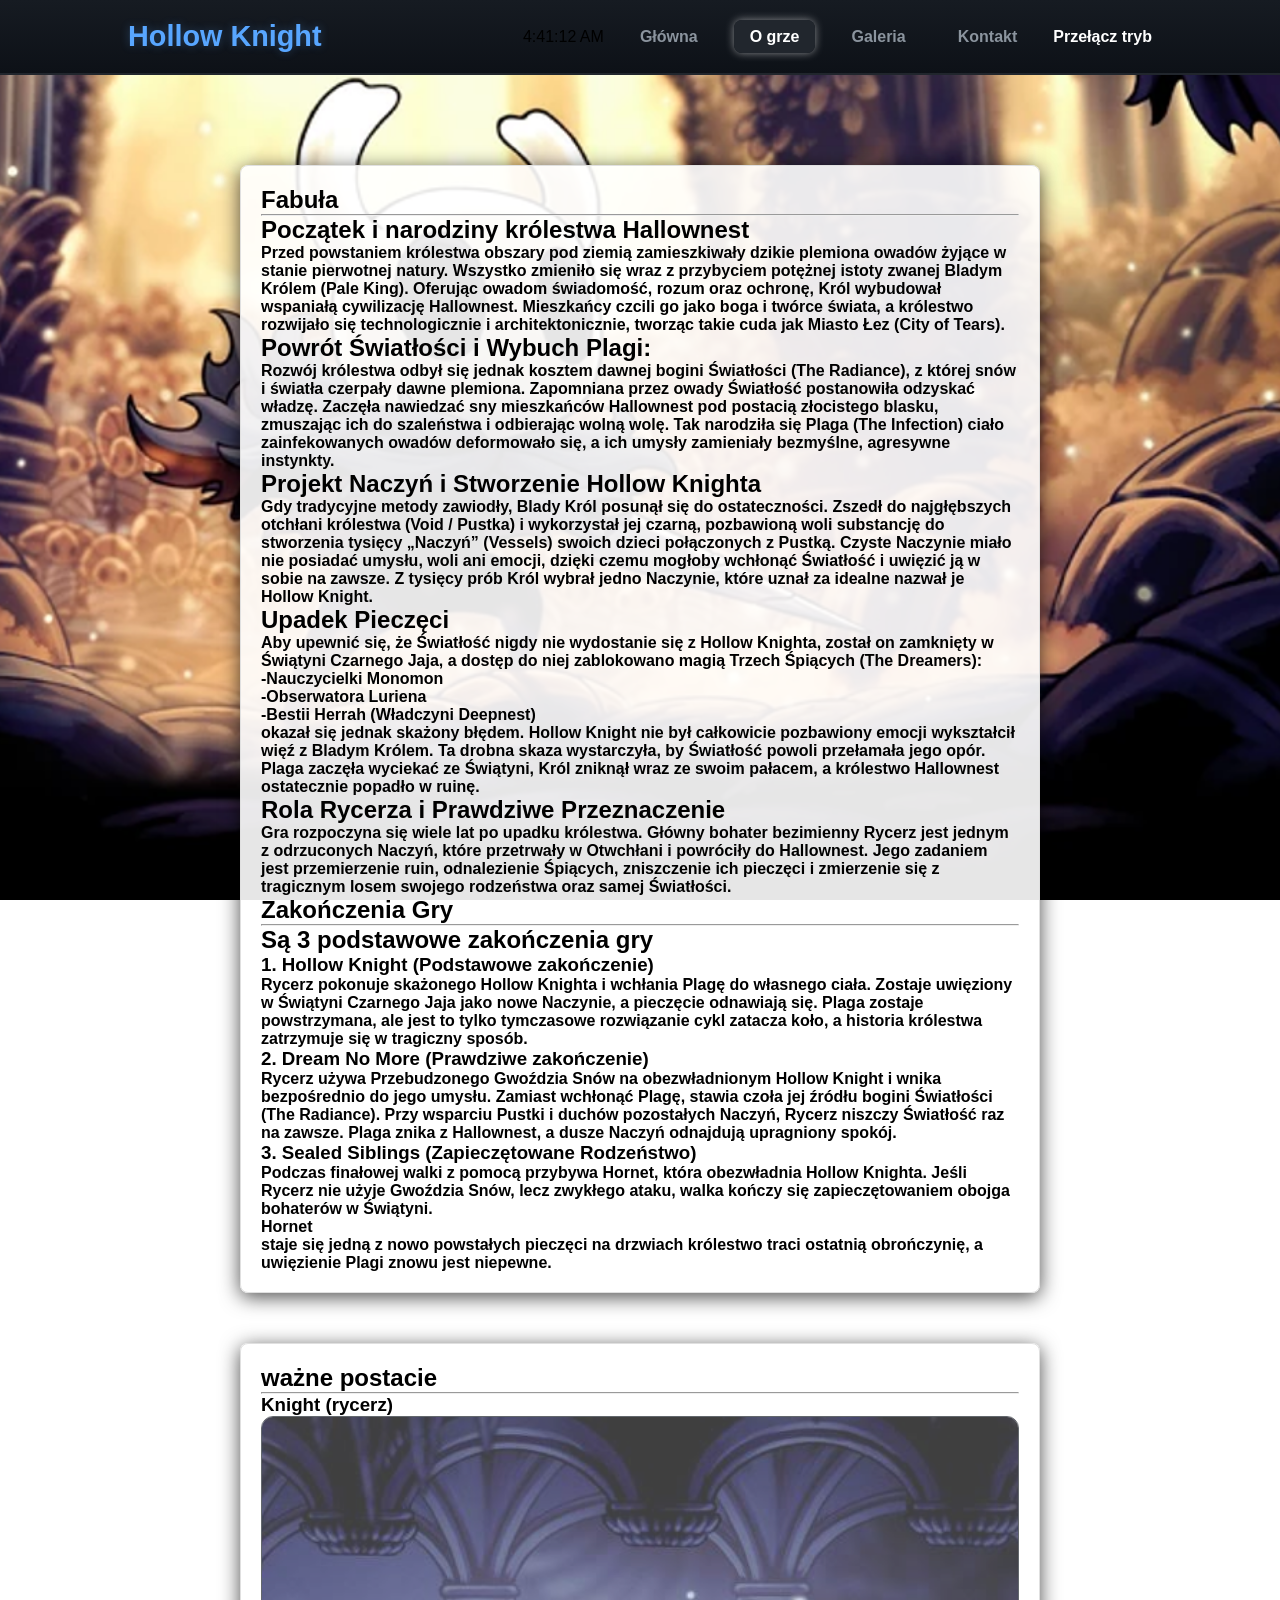
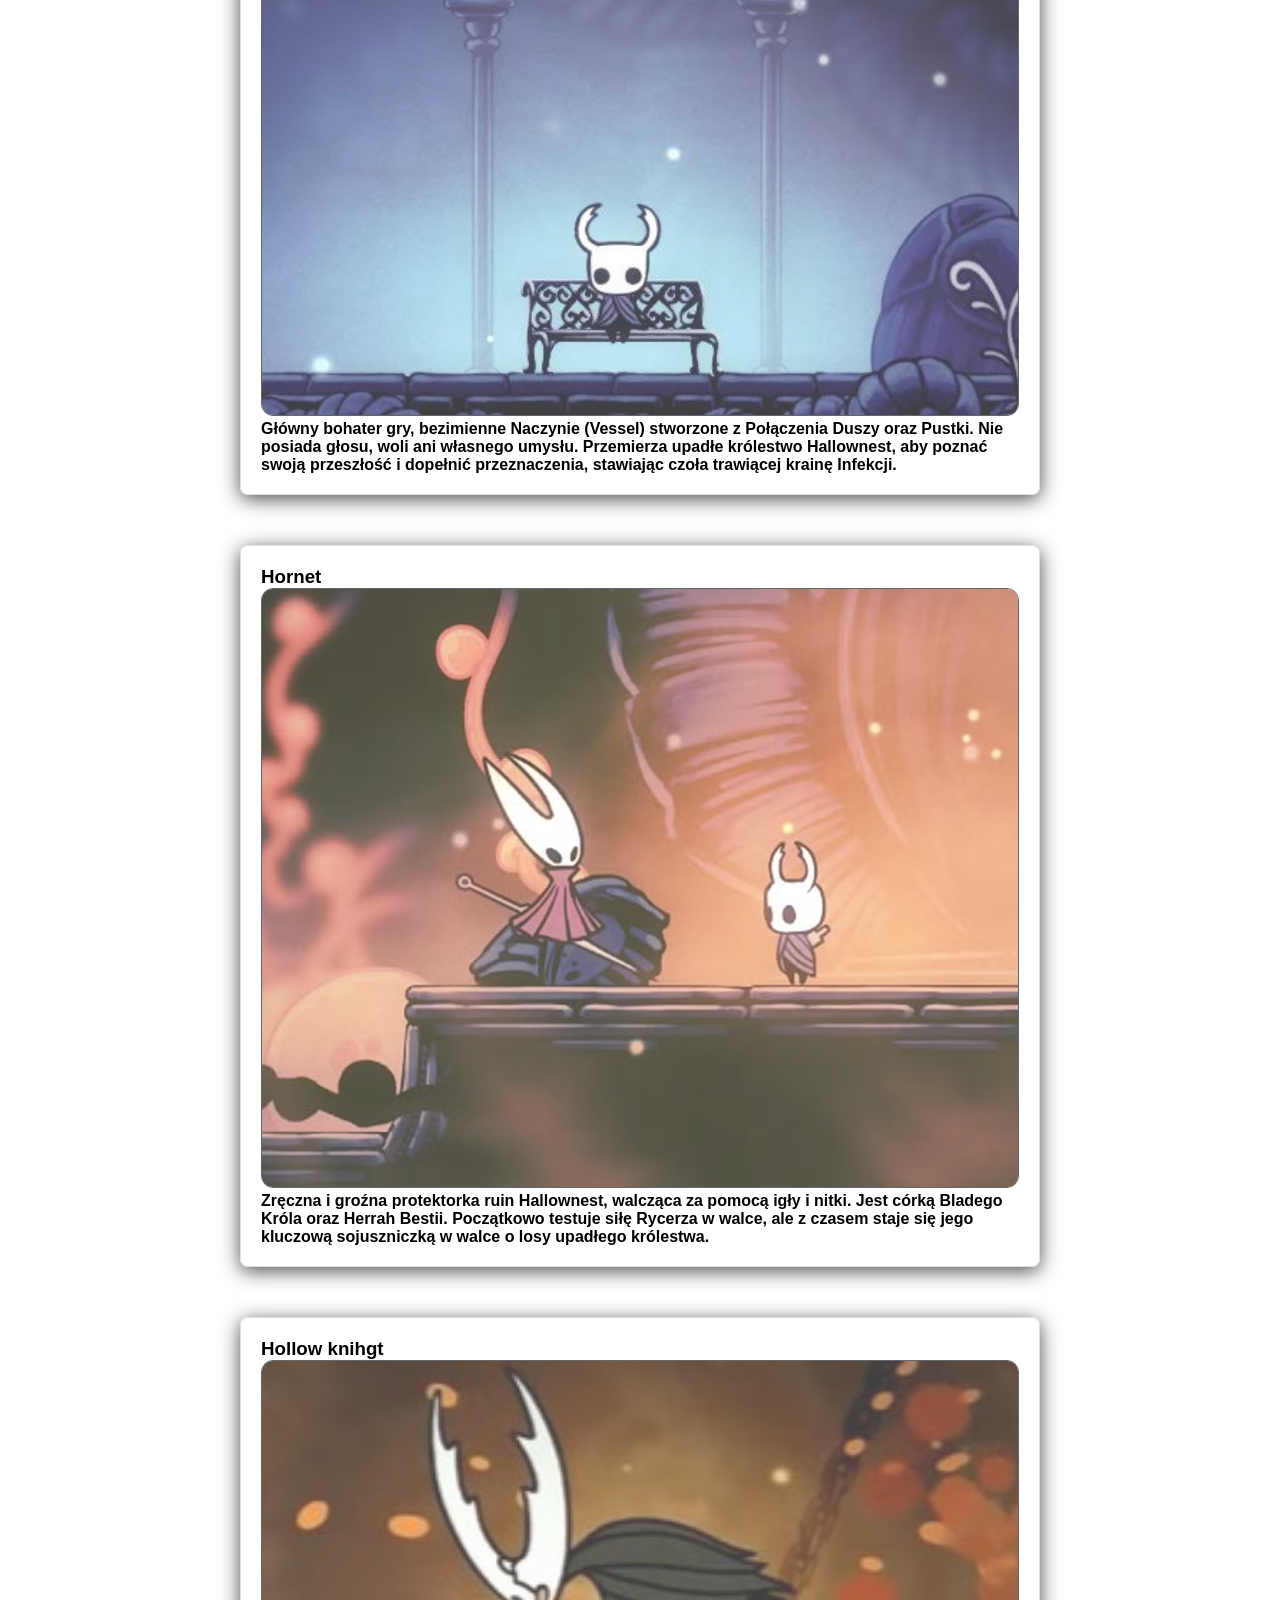
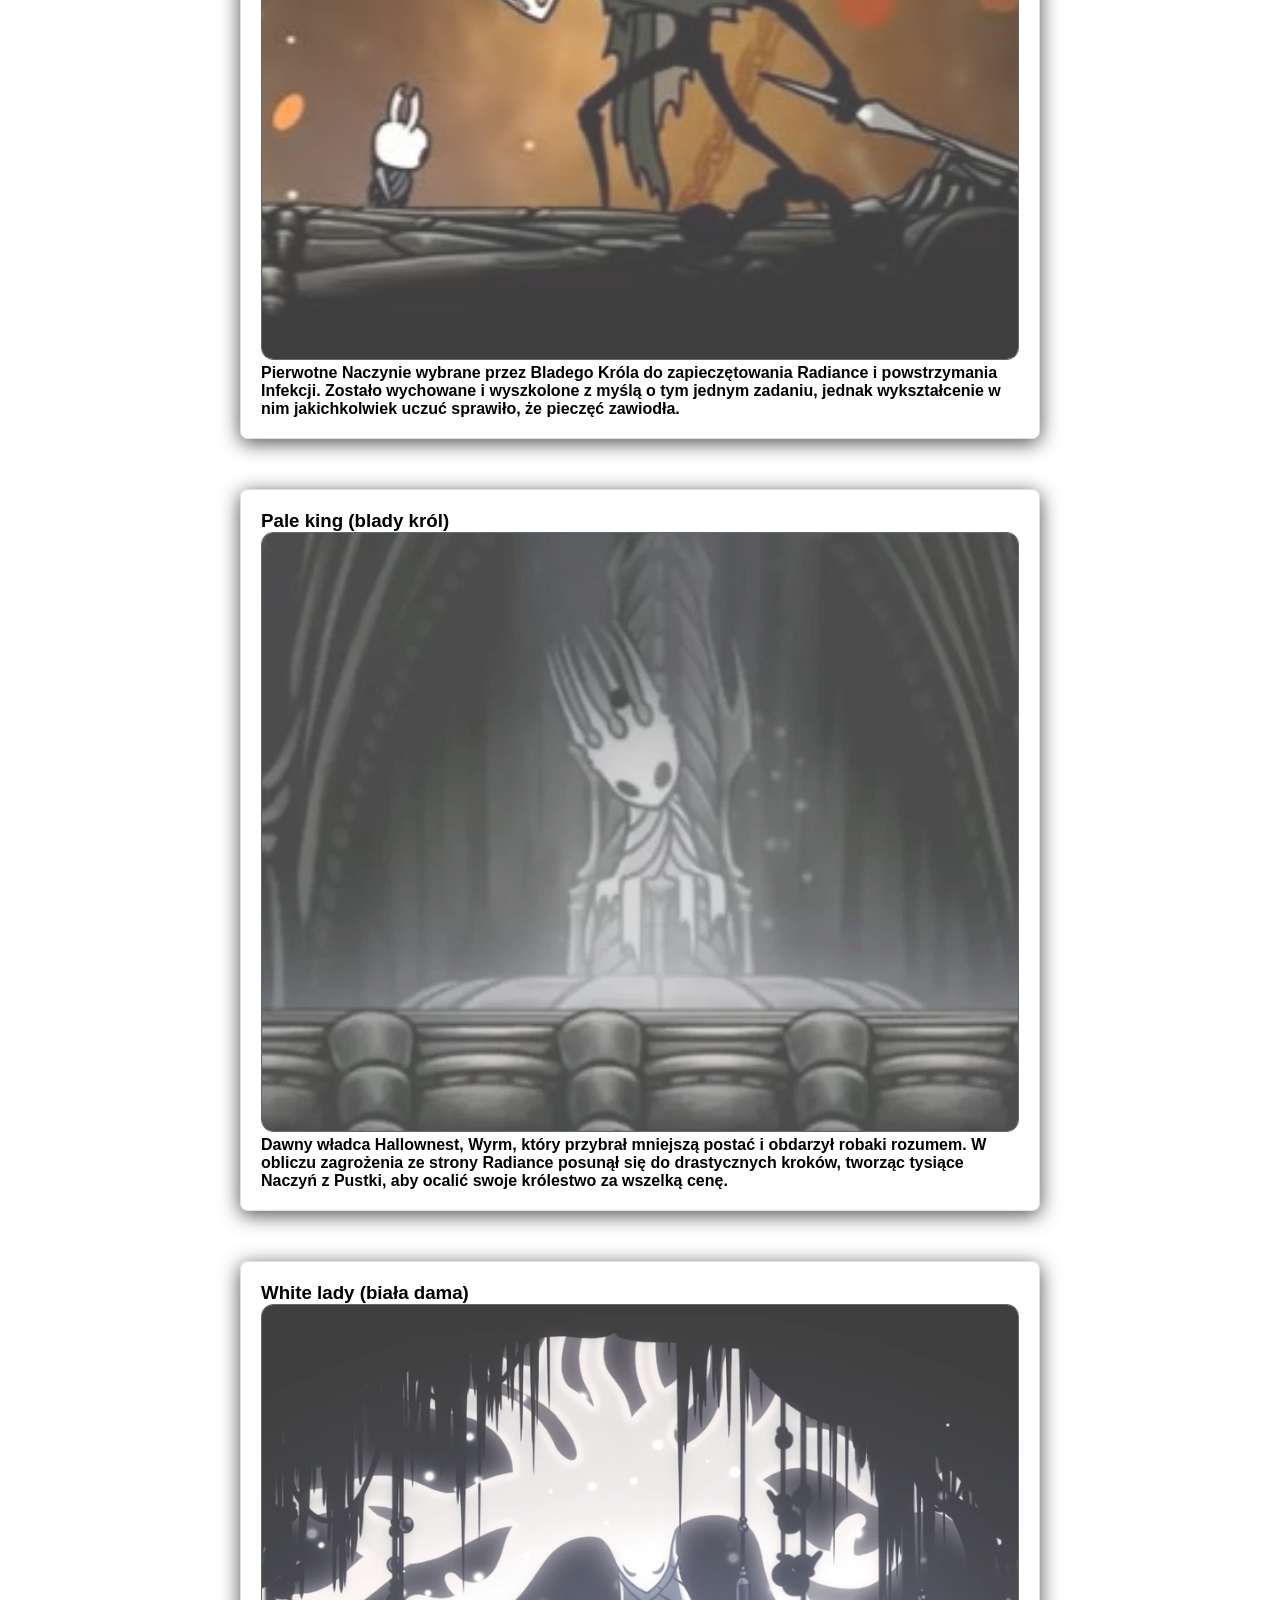
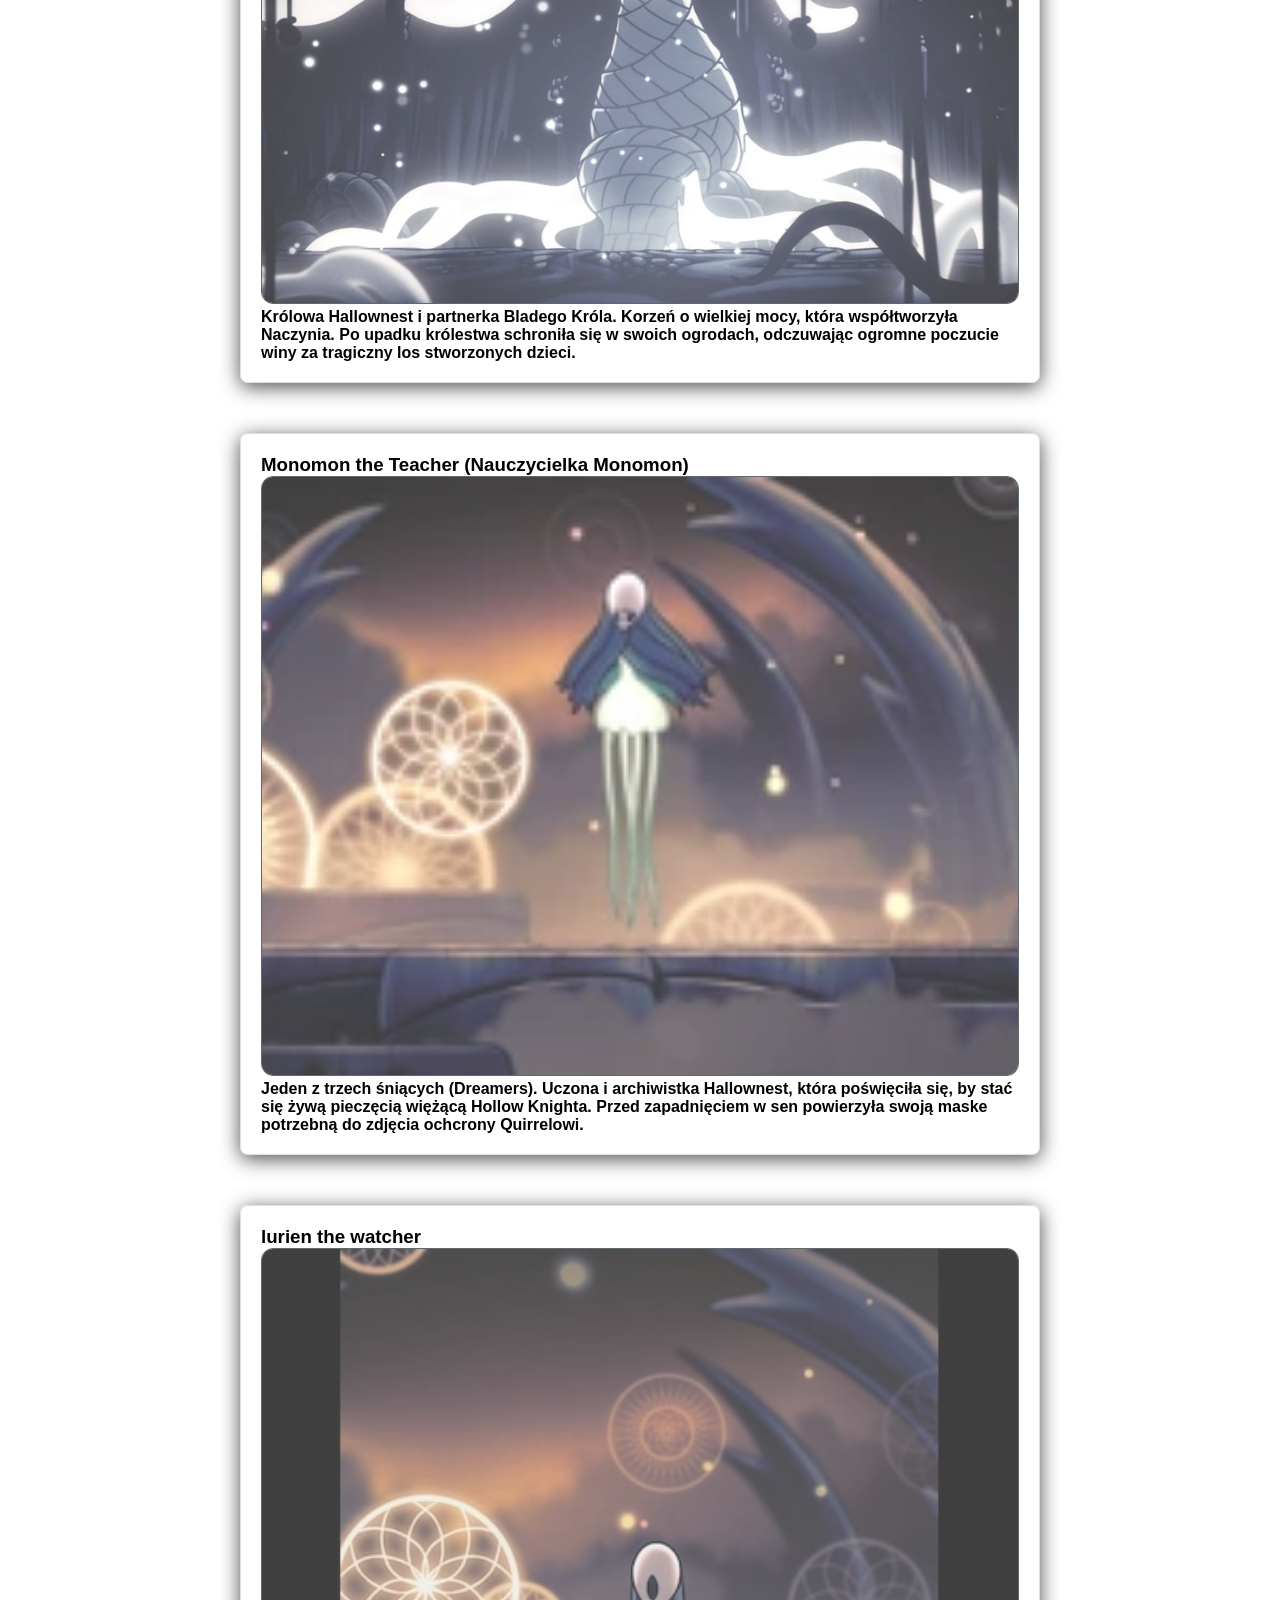
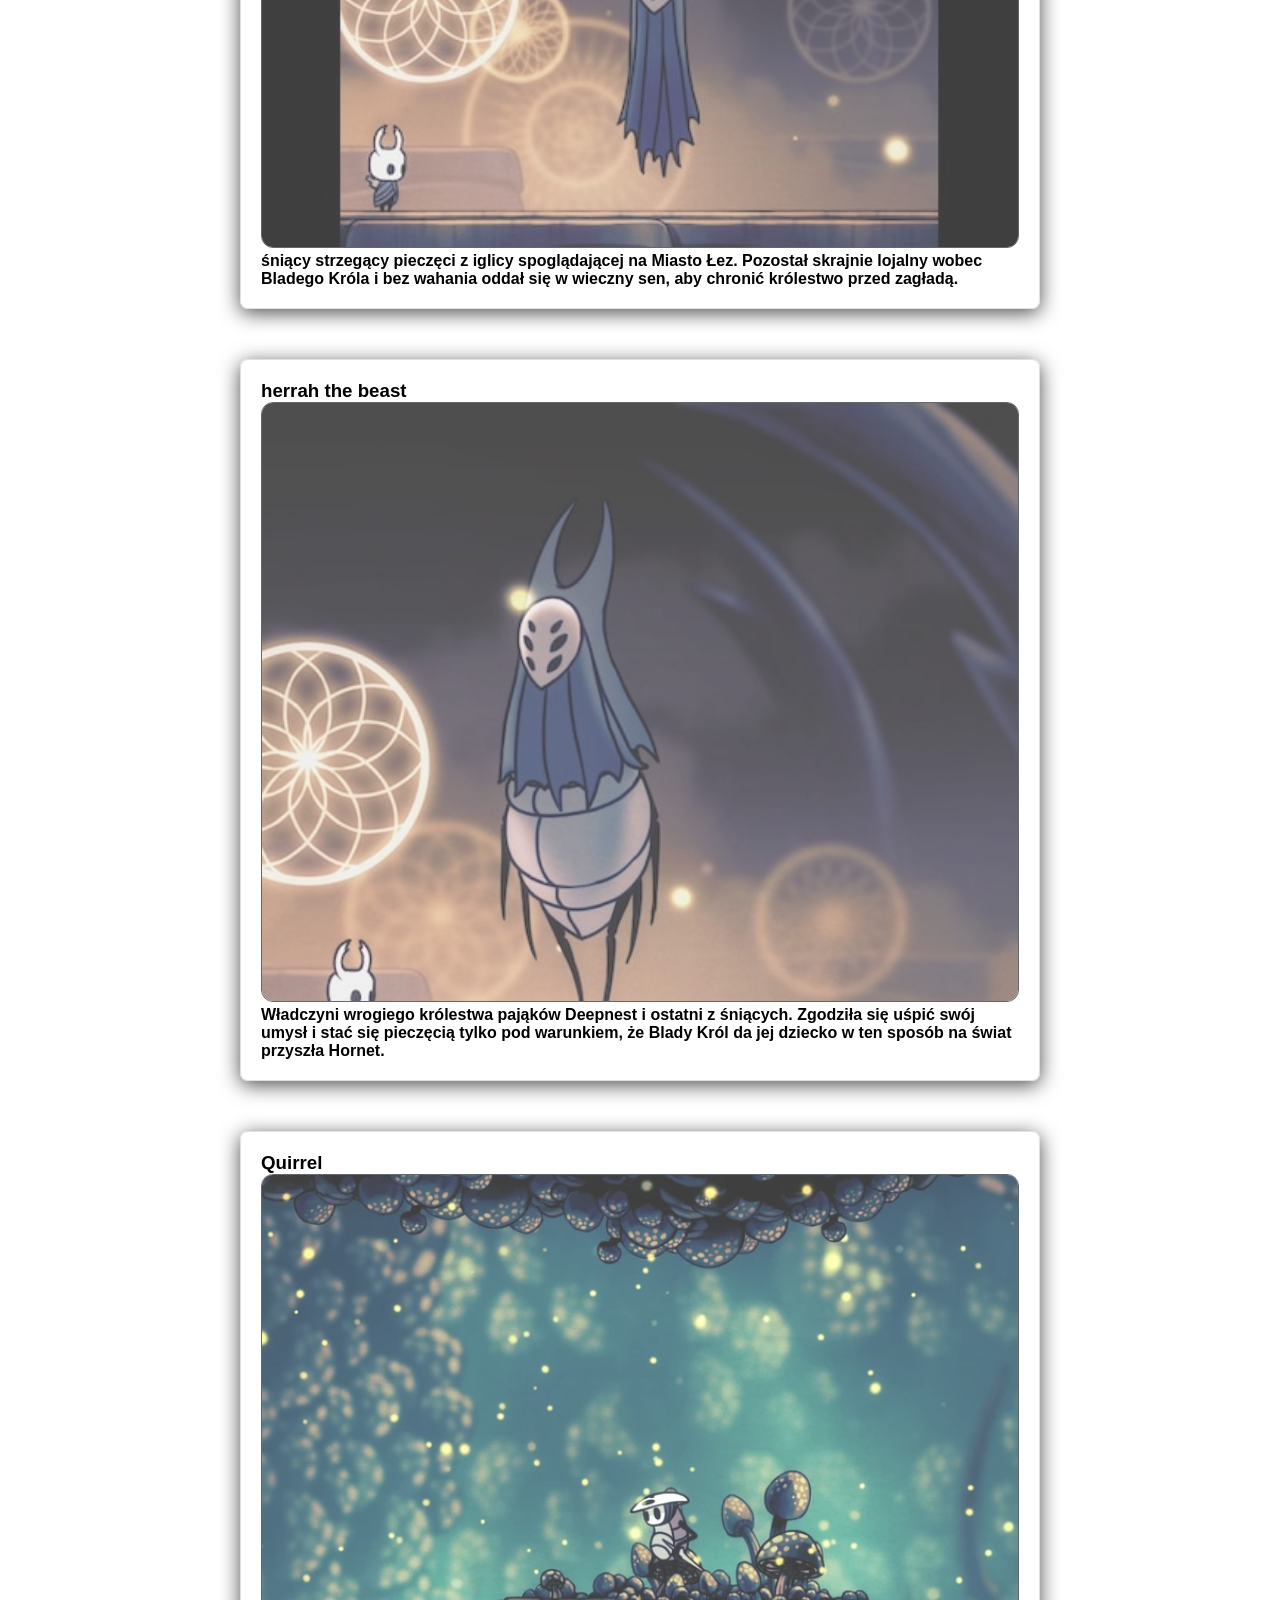
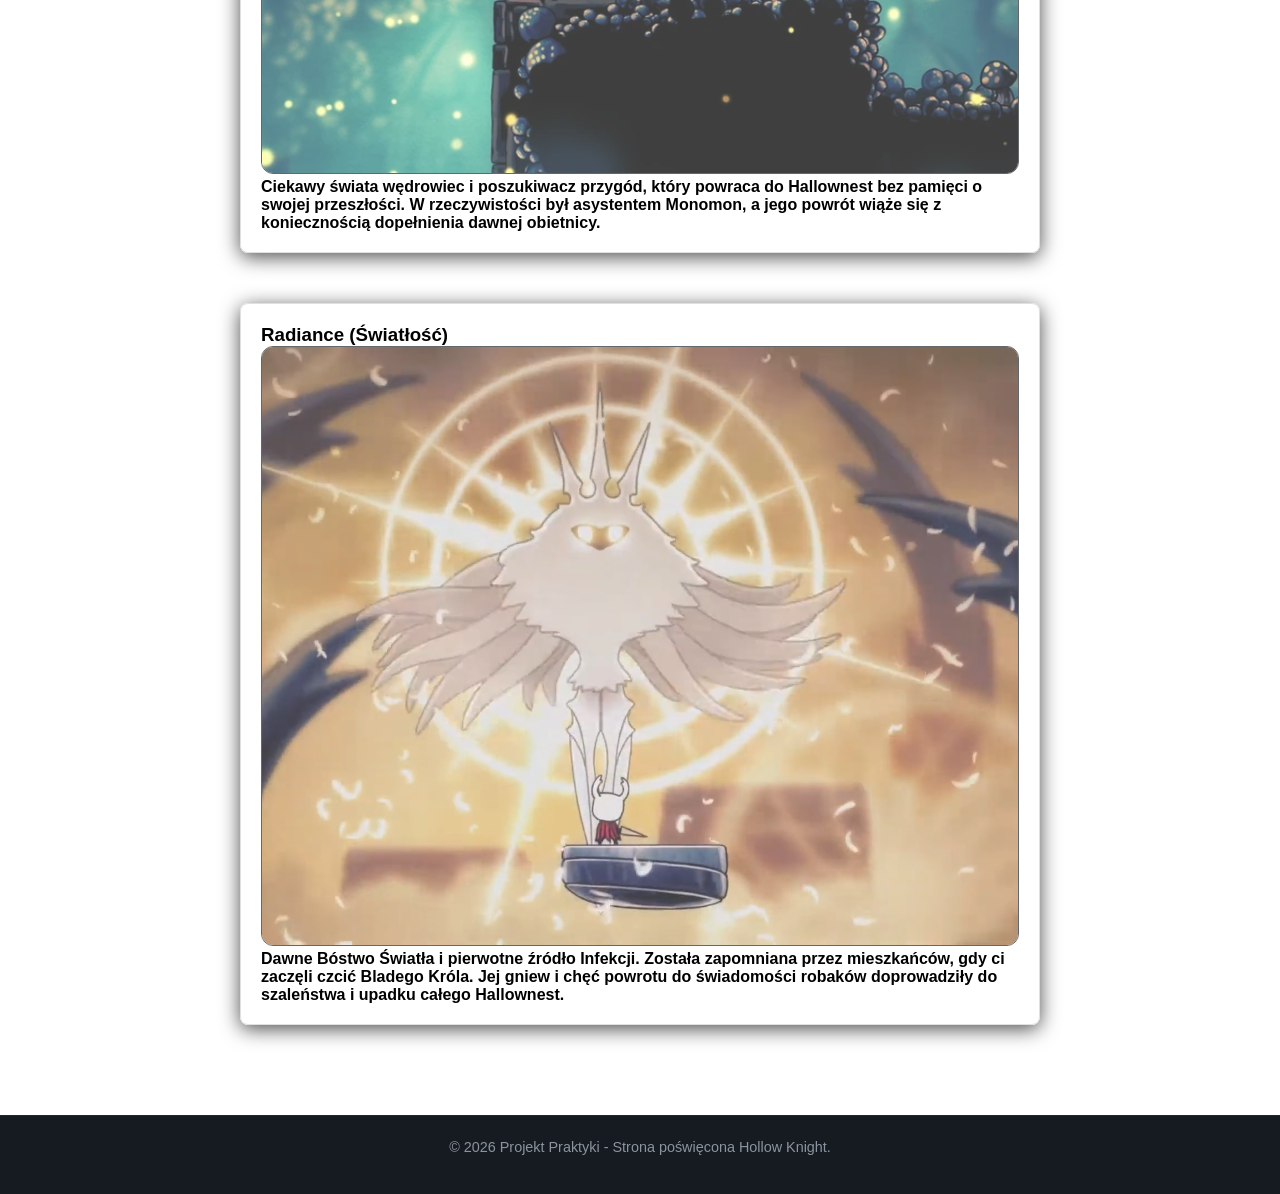
==== about.html @ 65be8170 "Add files via upload" ====
<!DOCTYPE html>
<html lang="pl">
<head>
    <meta charset="UTF-8">
    <meta name="viewport" content="width=device-width, initial-scale=1.0">
    <title>Hollow Knight - O grze</title>
    <link rel="stylesheet" href="style.css">
</head>
<body>






    <header>
        <div class="logo">Hollow Knight</div>
        
        <nav>
            <ul>
                <div id="zegar">00:00:00</div>
                <li><a href="index.html">Główna</a></li>
                <li><a href="about.html" class="active">O grze</a></li>
                <li><a href="gallery.html">Galeria</a></li>
                <li><a href="contact.html">Kontakt</a></li>
                <li> <a     class="przycisk-motywu" id="theme-toggle">Przełącz tryb</button> </a>     </li>
            </ul>
        </nav>
    </header>

    <main>
        <section class="content-box">
            <h2>Fabuła</h2>
            <hr>
            <h2> Początek i narodziny królestwa Hallownest </h2>
            <h4>Przed powstaniem królestwa obszary pod ziemią zamieszkiwały dzikie plemiona owadów żyjące w stanie pierwotnej natury.
                 Wszystko zmieniło się wraz z przybyciem potężnej istoty zwanej Bladym Królem (Pale King).
                 Oferując owadom świadomość, rozum oraz ochronę, Król wybudował wspaniałą cywilizację  Hallownest.
                  Mieszkańcy czcili go jako boga i twórce świata, a królestwo rozwijało się technologicznie i architektonicznie, tworząc takie cuda jak Miasto Łez (City of Tears).</h4>
            <h2>Powrót Światłości i Wybuch Plagi:</h2>
            <h4>Rozwój królestwa odbył się jednak kosztem dawnej bogini Światłości (The Radiance), z której snów i światła czerpały dawne plemiona. Zapomniana przez owady Światłość postanowiła 
                odzyskać władzę. Zaczęła nawiedzać sny mieszkańców Hallownest pod postacią złocistego blasku, zmuszając ich do szaleństwa i odbierając wolną wolę.
                 Tak narodziła się Plaga (The Infection) ciało zainfekowanych owadów deformowało się, a ich umysły zamieniały  bezmyślne, agresywne instynkty.</h4>
                 <h2>Projekt Naczyń i Stworzenie Hollow Knighta</h2>
                 <h4>Gdy tradycyjne metody zawiodły, Blady Król posunął się do ostateczności. Zszedł do najgłębszych otchłani królestwa (Void / Pustka) i wykorzystał jej czarną,
                     pozbawioną woli substancję do stworzenia tysięcy „Naczyń” (Vessels) swoich dzieci połączonych z Pustką.
                     Czyste Naczynie miało nie posiadać umysłu, woli ani emocji, dzięki czemu mogłoby wchłonąć Światłość i uwięzić ją w sobie na zawsze.
                    Z tysięcy prób Król wybrał jedno Naczynie, które uznał za idealne nazwał je Hollow Knight.</h4>
                    <h2>Upadek Pieczęci  </h2>
                    <h4>Aby upewnić się, że Światłość nigdy nie wydostanie się z Hollow Knighta, został on zamknięty w Świątyni Czarnego Jaja,
                         a dostęp do niej zablokowano magią Trzech Śpiących (The Dreamers):

                    <h4>-Nauczycielki Monomon </h4>
                    <h4>-Obserwatora Luriena</h4>
                    <h4>-Bestii Herrah (Władczyni Deepnest)</h4>
                    <h4> okazał się jednak skażony błędem. Hollow Knight nie był całkowicie pozbawiony emocji wykształcił więź z Bladym Królem. Ta drobna skaza wystarczyła,
                    by Światłość powoli przełamała jego opór. Plaga zaczęła wyciekać ze Świątyni, Król zniknął wraz ze swoim pałacem, a królestwo Hallownest ostatecznie popadło w ruinę.</h4>
                    <h2>Rola Rycerza i Prawdziwe Przeznaczenie</h2>
                    <h4>Gra rozpoczyna się wiele lat po upadku królestwa. Główny bohater bezimienny Rycerz jest jednym z odrzuconych Naczyń, które przetrwały w Otwchłani i powróciły do Hallownest.
                     Jego zadaniem jest przemierzenie ruin, odnalezienie Śpiących, zniszczenie ich pieczęci i zmierzenie się z tragicznym losem swojego rodzeństwa oraz samej Światłości.</h4>    
                        <h2>Zakończenia Gry</h2> <hr>
                        <h2>Są 3 podstawowe zakończenia gry</h2>
                        <h3>1. Hollow Knight (Podstawowe zakończenie)</h3>
                        <h4>Rycerz pokonuje skażonego Hollow Knighta i wchłania Plagę do własnego ciała. Zostaje uwięziony w Świątyni Czarnego Jaja jako nowe Naczynie, a pieczęcie odnawiają się.
                         Plaga zostaje powstrzymana, ale jest to tylko tymczasowe rozwiązanie cykl zatacza koło, a historia królestwa zatrzymuje się w tragiczny sposób.</h4>
                        <h3>2. Dream No More (Prawdziwe zakończenie)</h3> <h4>Rycerz używa Przebudzonego Gwoździa Snów na obezwładnionym Hollow Knight i wnika bezpośrednio do jego umysłu. Zamiast wchłonąć Plagę,
                             stawia czoła jej źródłu bogini Światłości (The Radiance). Przy wsparciu Pustki i duchów pozostałych Naczyń, Rycerz niszczy Światłość raz na zawsze.
                             Plaga znika z Hallownest, a dusze Naczyń odnajdują upragniony spokój.</h4>
                             <h3>3. Sealed Siblings (Zapieczętowane Rodzeństwo)</h3> <h4>Podczas finałowej walki z pomocą przybywa Hornet, która obezwładnia Hollow Knighta. Jeśli Rycerz nie użyje Gwoździa Snów,
                                 lecz zwykłego ataku, walka kończy się zapieczętowaniem obojga bohaterów w Świątyni.</h4>
                                 
  <h4>Hornet</h4></div>
<h4>staje się jedną z nowo powstałych pieczęci na drzwiach królestwo traci ostatnią obrończynię, a uwięzienie Plagi znowu jest niepewne.</h4>
                
                              
          
               </section>



        
         <section class="content-box"> <h2>ważne postacie</h2> <hr>         <h3>Knight (rycerz)</h3>
          <img src="knight3.jpg"  alt="knight" class="postacie-img"   >  
          <h4>Główny bohater gry, bezimienne Naczynie (Vessel) stworzone z Połączenia Duszy oraz Pustki. Nie posiada głosu, woli ani własnego umysłu.
             Przemierza upadłe królestwo Hallownest, aby poznać swoją przeszłość i dopełnić przeznaczenia, stawiając czoła trawiącej krainę Infekcji.</h4>  </div> </section>



          <section class="content-box"> 
          <h3>Hornet</h3>
          <img src="hornet1.jpg"  alt="hornet" class="postacie-img" >
          <h4>Zręczna i groźna protektorka ruin Hallownest, walcząca za pomocą igły i nitki. Jest córką Bladego Króla oraz Herrah Bestii.
         Początkowo testuje siłę Rycerza w walce, ale z czasem staje się jego kluczową sojuszniczką w walce o losy upadłego  królestwa.</h4> </div> </section>


<div id="postac-hollow knihgt">
        <section class="content-box"> <h3>Hollow knihgt</h3>
  <img src="hollow knight.jpg"  alt="hollow knihgt" class="postacie-img">
  <h4>Pierwotne Naczynie wybrane przez Bladego Króla do zapieczętowania Radiance i powstrzymania Infekcji.
     Zostało wychowane i wyszkolone z myślą o tym jednym zadaniu, jednak wykształcenie w nim jakichkolwiek uczuć sprawiło, że pieczęć zawiodła.</h4>
</div> </section>
      
   <section class="content-box">
    <div id="postac-pale king">
  <h3>Pale king (blady król)</h3>
  <img src="pale kinh1.jpg"  alt="pale king" class="postacie-img">
  <h4>Dawny władca Hallownest, Wyrm, który przybrał mniejszą postać i obdarzył robaki rozumem.
     W obliczu zagrożenia ze strony Radiance posunął się do drastycznych kroków, tworząc tysiące Naczyń z Pustki, aby ocalić swoje królestwo za wszelką cenę.</h4>
</div>  </section>


     <section class="content-box"> <div id="postac-">
  <h3>White lady (biała dama)</h3>
  <img src="white lady.jpg"  alt="white lady" class="postacie-img">
  <h4>Królowa Hallownest i partnerka Bladego Króla. Korzeń o wielkiej mocy, która współtworzyła Naczynia.
     Po upadku królestwa schroniła się w swoich ogrodach, odczuwając ogromne poczucie winy za tragiczny los stworzonych dzieci.</h4>
</div> </section>

  <section class="content-box">       
<div id="postac-monomon">
  <h3>Monomon the Teacher (Nauczycielka Monomon)</h3>
  <img src="monomon1.jpg"  alt="monomon the Teacher" class="postacie-img">
  <h4>Jeden z trzech  śniących (Dreamers). Uczona i archiwistka Hallownest, która poświęciła się,
     by stać się żywą pieczęcią więżącą Hollow Knighta. Przed zapadnięciem w sen powierzyła swoją maske potrzebną do zdjęcia ochcrony Quirrelowi.</h4>
</div> </section>

 <section class="content-box">
<div id="postac-lurien">
  <h3>lurien the watcher</h3>
  <img src="lirien1.jpg" alt="lurien the watcher" class="postacie-img">
  <h4> śniący strzegący pieczęci z iglicy spoglądającej na Miasto Łez.
     Pozostał skrajnie lojalny wobec Bladego Króla i bez wahania oddał się w wieczny sen, aby chronić królestwo przed zagładą.</h4>
</div> </section>





     <section class="content-box">    
<div id="postac-herrah">
  <h3>herrah the beast</h3>
  <img src="herrah1.jpg" alt="herrah the beast" class="postacie-img">
  <h4>  Władczyni wrogiego królestwa pająków Deepnest i ostatni z śniących.
     Zgodziła się uśpić swój umysł i stać się pieczęcią tylko pod warunkiem, że Blady Król da jej dziecko w ten sposób na świat przyszła Hornet.</h4>
</div> </section>


<section class="content-box">
<div id="postac-">
  <h3>Quirrel</h3>
  <img src="Quirrel.jpg"  alt="Quirrel" class="postacie-img">
  <h4>Ciekawy świata wędrowiec i poszukiwacz przygód, który powraca do Hallownest bez pamięci o swojej przeszłości.
     W rzeczywistości był asystentem Monomon, a jego powrót wiąże się z koniecznością dopełnienia dawnej obietnicy.</h4>
</div> </section>
        
        <section class="content-box">
<div id="postac-">
  <h3>Radiance (Światłość)</h3>
  <img src="radiance 1.png"  alt="Radiance" class="postacie-img">
  <h4>Dawne Bóstwo Światła i pierwotne źródło Infekcji. Została zapomniana przez mieszkańców, gdy ci zaczęli czcić Bladego Króla.
     Jej gniew i chęć powrotu do świadomości robaków doprowadziły do szaleństwa i upadku całego Hallownest.</h4>
</div> </section>

        






        
    </main>

    <footer>
        <p>&copy; 2026 Projekt Praktyki - Strona poświęcona Hollow Knight.</p>
    </footer>

    <script src="script.js"></script>
</body>
</html>
---- style.css ----
* {
    margin: 0;
    padding: 0;
    box-sizing: border-box;
    font-family: 'Segoe UI', Tahoma, Geneva, Verdana, sans-serif;
}



body {
    background-color: #0d1117;
    color: #c9d1d9;
    min-height: 100vh;
    display: flex;
    flex-direction: column;
}


header {
    background: linear-gradient(180deg, #161b22 0%, #0d1117 100%);
    display: flex;
    justify-content: space-between;
    align-items: center;
    padding: 20px 10%;
    border-bottom: 2px solid #21262d;
}

.logo {
    font-size: 1.8rem;
    font-weight: bold;
    color: #58a6ff;
    text-shadow: 0 0 10px rgba(88, 166, 255, 0.3);
}


nav ul {
    display: flex;
    list-style: none;
    gap: 20px;
}

nav a {
    color: #8b949e;
    text-decoration: none;
    font-weight: 600;
    padding: 8px 16px;
    border-radius: 8px; 
    transition: all 0.3s ease; 
}


nav a:hover, nav a.active {
    color: #ffffff;
    background-color: #21262d;
    box-shadow: 0 0 8px rgba(255, 255, 255, 0.5);
}


main {
    flex: 1;
    max-width: 1000px;
    margin: 40px auto;
    padding: 0 20px;
    width: 100%;
}


 .content-box, .contact-container {
    background-color: #161b22;
    padding: 30px;
    border-radius: 16px; 
    border: 1px solid #30363d;
    box-shadow: 0 4px 20px rgba(0, 0, 0, 0.7);
    margin-bottom: 20px;
    background-color: rgba(0, 0, 0, 0.7);
}

h1 {
    color: #f0f6fc;
    margin-bottom: 15px;
}

p {
    line-height: 1.6;
    margin-bottom: 15px;
}


.gallery-grid {
    display: grid;
    grid-template-columns: repeat(auto-fit, minmax(220px, 1fr));
    gap: 20px;
    margin-top: 20px;
}

.gallery-img {
    width: 100%;
    height: 200px;
    object-fit: cover;
    border-radius: 12px;
    opacity: 0.75; 
    transition: all 0.3s ease-in-out;
    border: 1px solid #30363d;
}

.gallery-img:hover {
    opacity: 1; 
    transform: translateY(-5px) scale(1.02); 
    box-shadow: 0 8px 15px rgba(88, 166, 255, 0.8);
}



footer {
    background-color: #161b22;
    text-align: center;
    padding: 20px;
    border-top: 1px solid #21262d;
    font-size: 0.9rem;
    color: #8b949e;
}



html {
  scroll-behavior: smooth;
}


.postacie-img {
    width: 100%;
    height: 600px;
    object-fit: cover;
    border-radius: 12px; 
    opacity: 0.75; 
    transition: all 0.3s ease-in-out; 
    border: 1px solid #30363d;
}

.postacie-img:hover {
    opacity: 1; 
    transform: translateY(-5px) scale(1.02); 
    box-shadow: 0 8px 15px rgba(88, 166, 255, 0.8);
}





html, body {
  height: 100%;
  margin: 0;
}

body {
  background-image: url('knight1.jpg');
  background-size: cover;
  background-position: center;
  background-repeat: no-repeat;
  background-attachment: fixed; 
}




:root {
  --bg-color: #ffffff;
  --text-color: #000000;
  --bg-image: url('knight5.png');
  
 
  --box-bg: rgba(255, 255, 255, 0.9); 
  --box-border: #e0e0e0;              
}


[data-theme="dark"] {
  --bg-color: #121212;
  --text-color: #ffffff;
  --bg-image: url('knight1.jpg');
  
  
  --box-bg: rgba(30, 30, 30, 0.85);  
  --box-border: #444444;              
}


body {
  background-color: var(--bg-color);
  color: var(--text-color);
  background-image: var(--bg-image);
  background-attachment: fixed;
  background-size: cover;
  background-position: center;
  background-repeat: no-repeat;
  min-height: 100vh;
  transition: background-color 0.3s, color 0.3s; 
}


.content-box {
  background-color: var(--box-bg);   
  color: var(--text-color);            
  border: 1px solid var(--box-border); 
  
 
  padding: 20px;
  margin: 50px auto;
  max-width: 800px;
  border-radius: 8px;
  
  
  transition: background-color 0.3s, border-color 0.3s, color 0.3s;
}




:root {
  --bg-color: #ffffff;
  --text-color: #000000;
}

[data-theme="dark"] {
  --bg-color: #121212;
  --text-color: #ffffff;
}

body {
  background-color: var(--bg-color);
  color: var(--text-color);
  transition: background-color 0.3s, color 0.3s;
}





.przycisk-motywu {
  background: none;        
  border: none;             
  padding: 0;              
  outline: none;            
  
  color: #ffffff;          
  font-weight: bold;        
  font-family: inherit;     
  font-size: inherit;       
  cursor: pointer;          
}
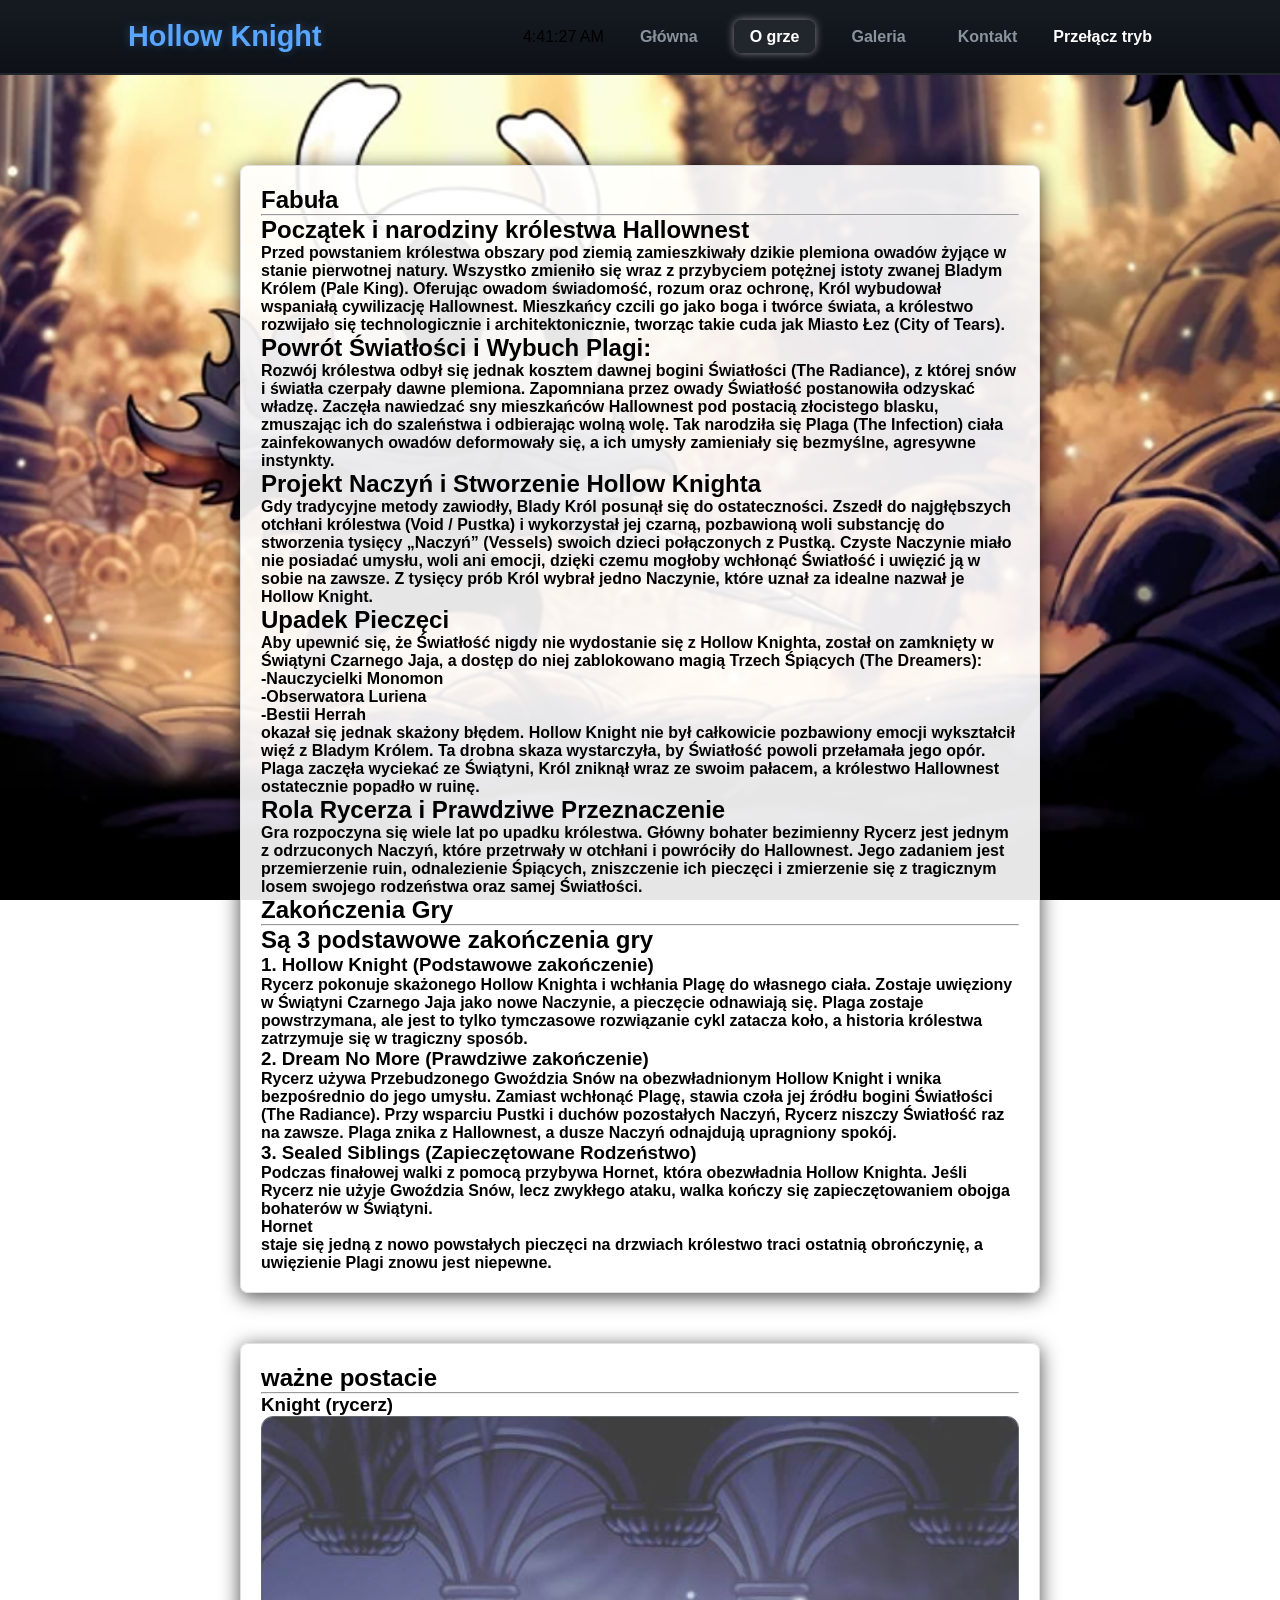
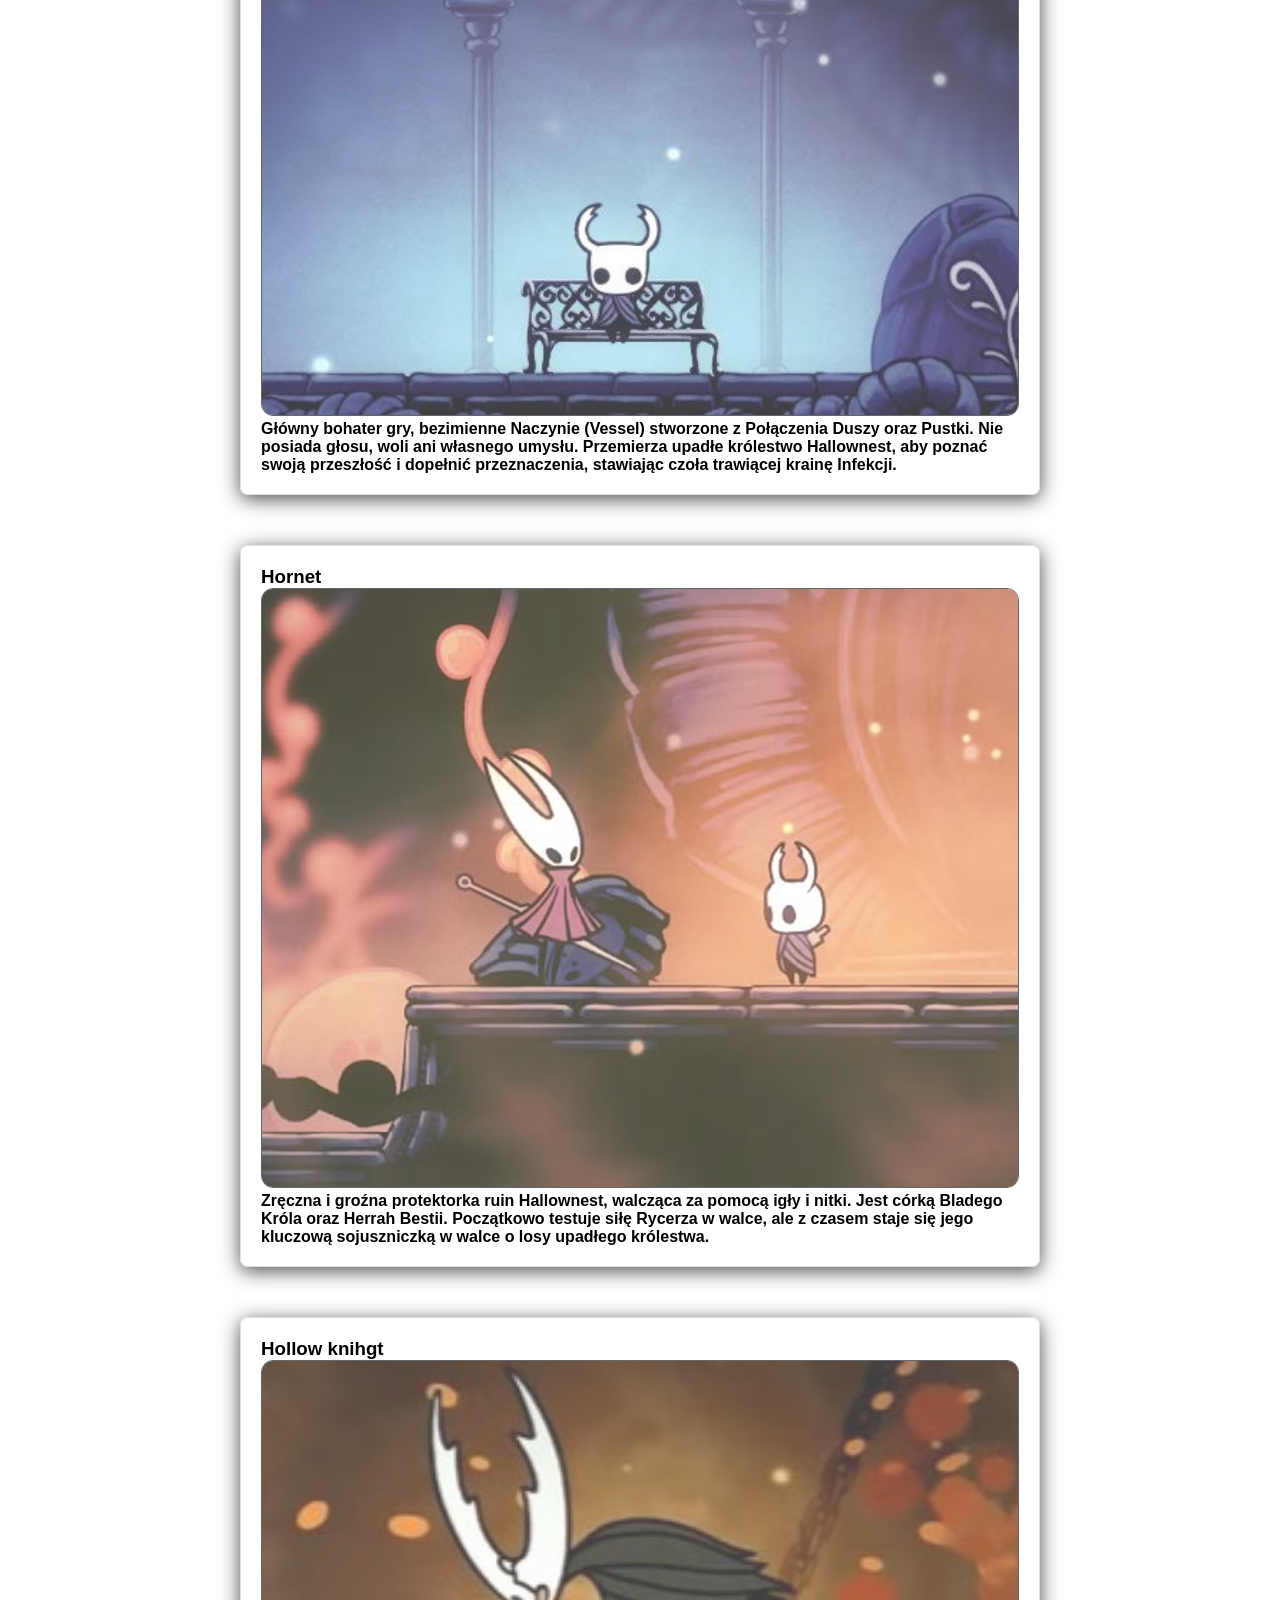
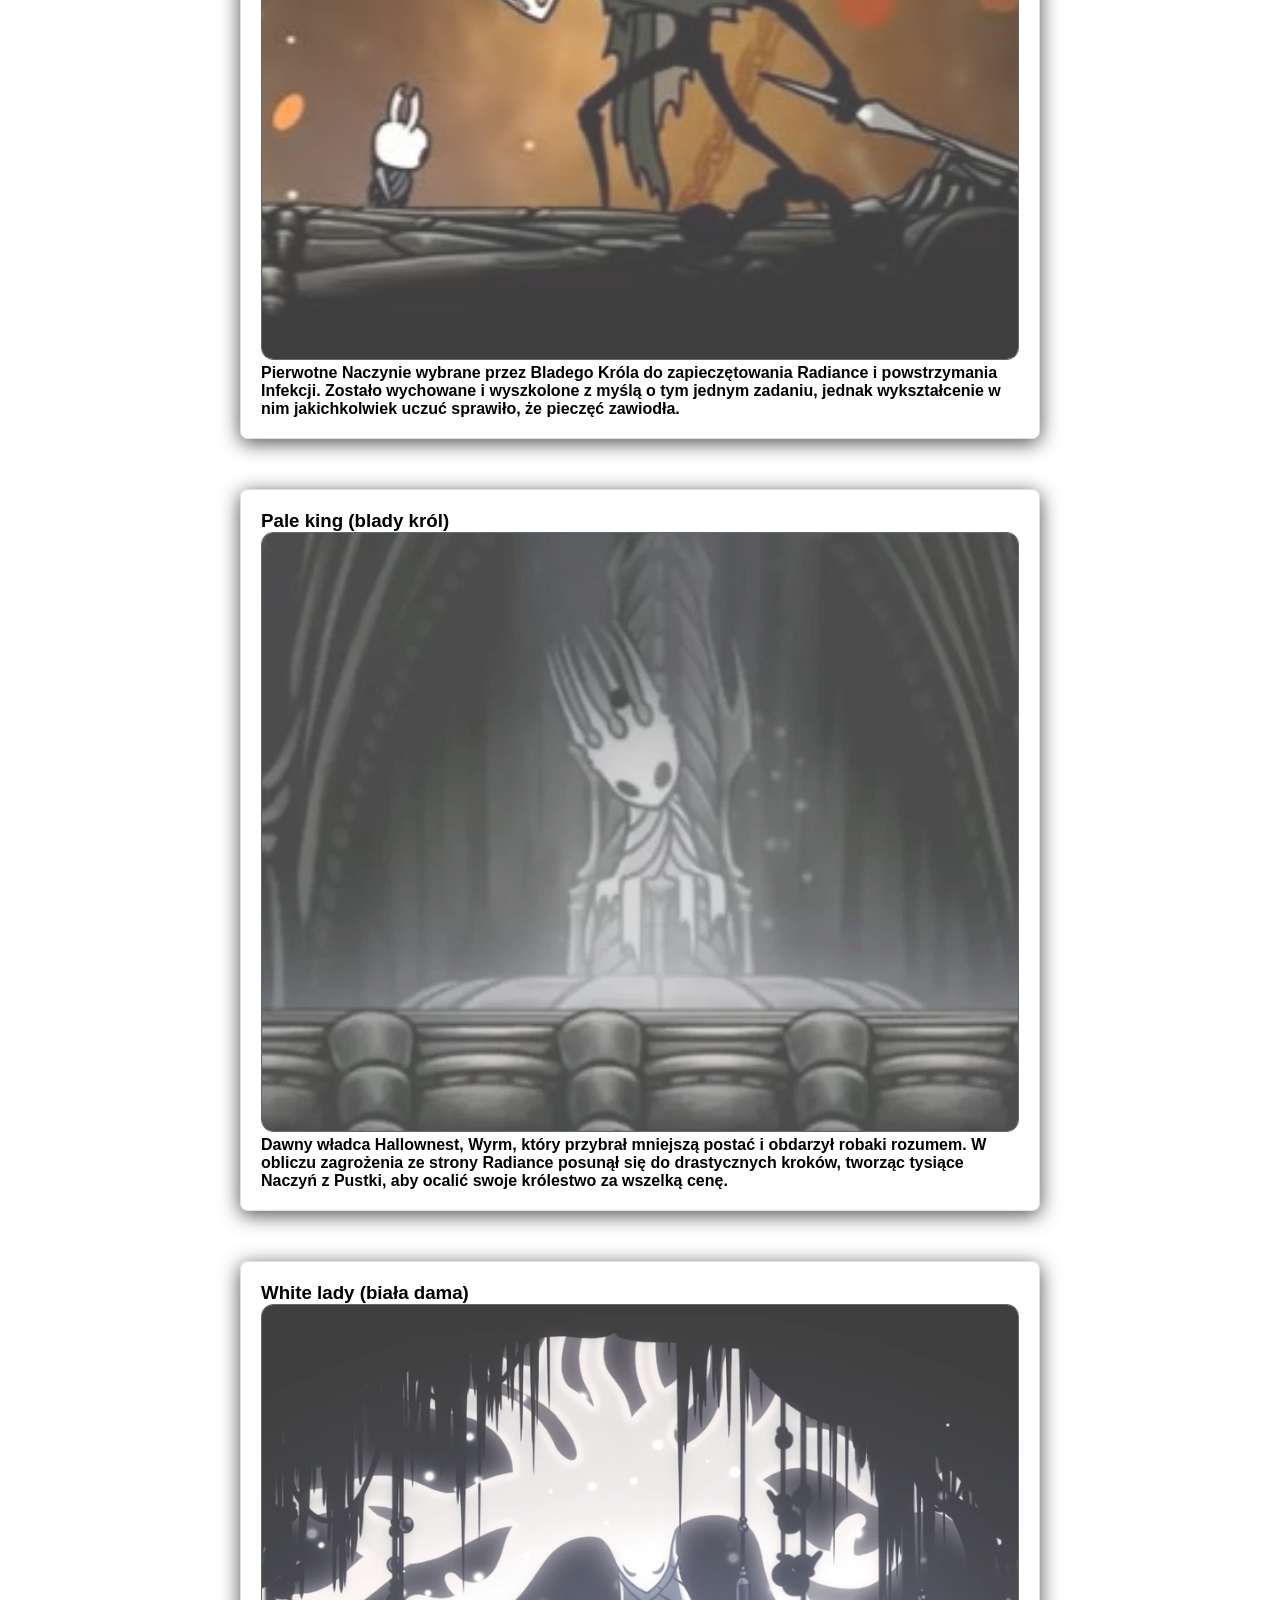
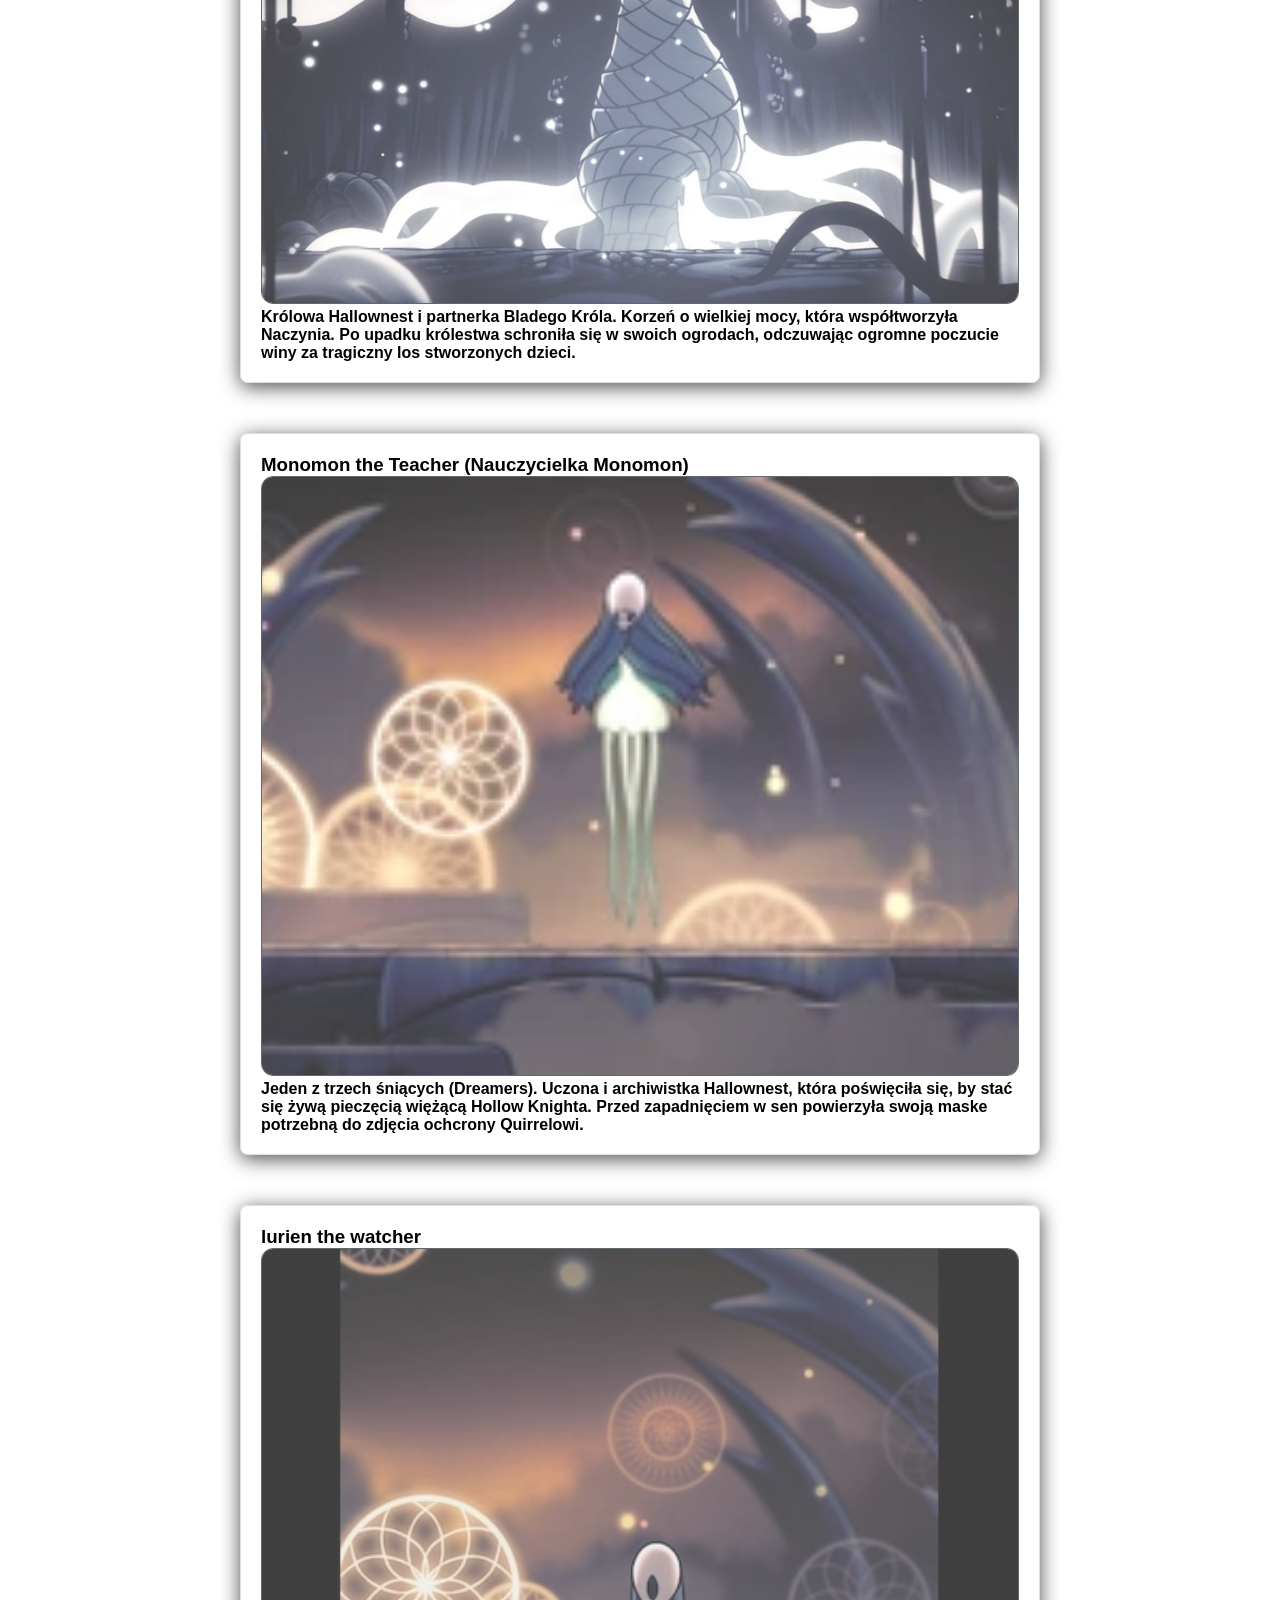
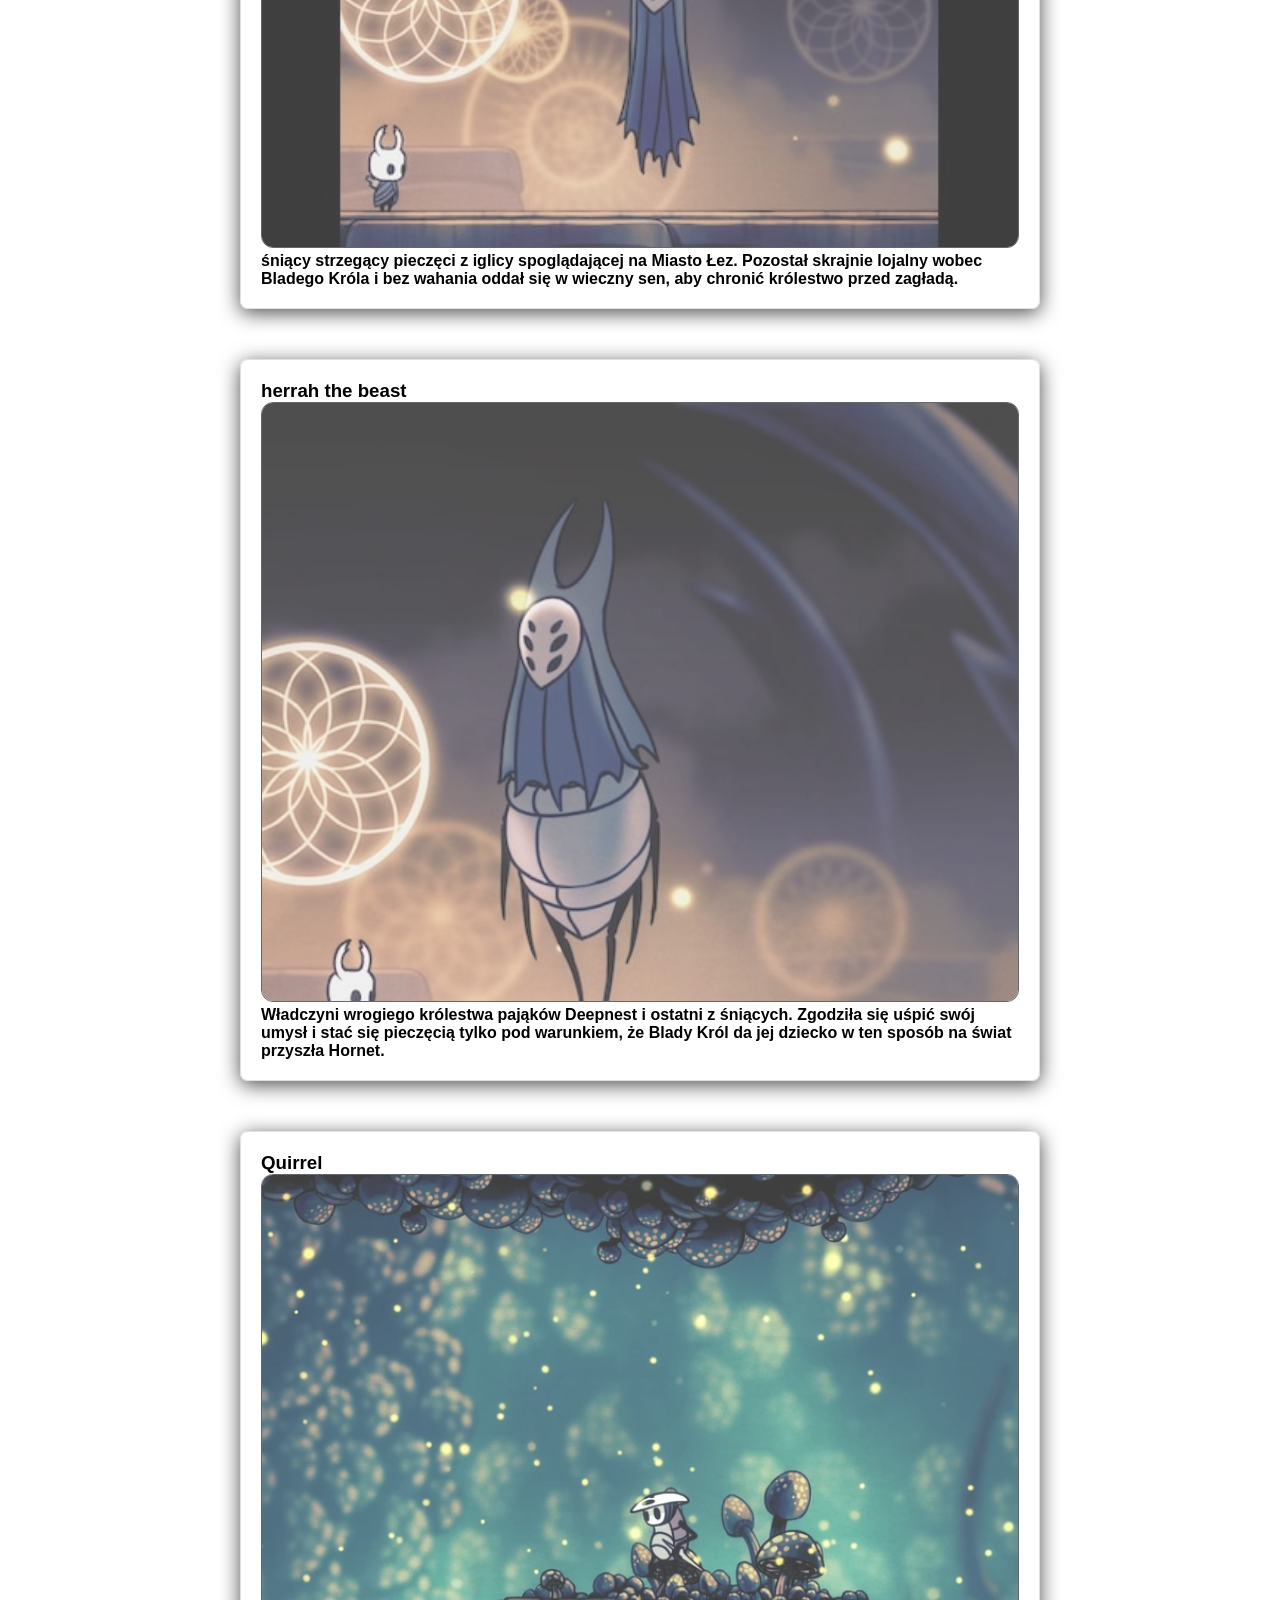
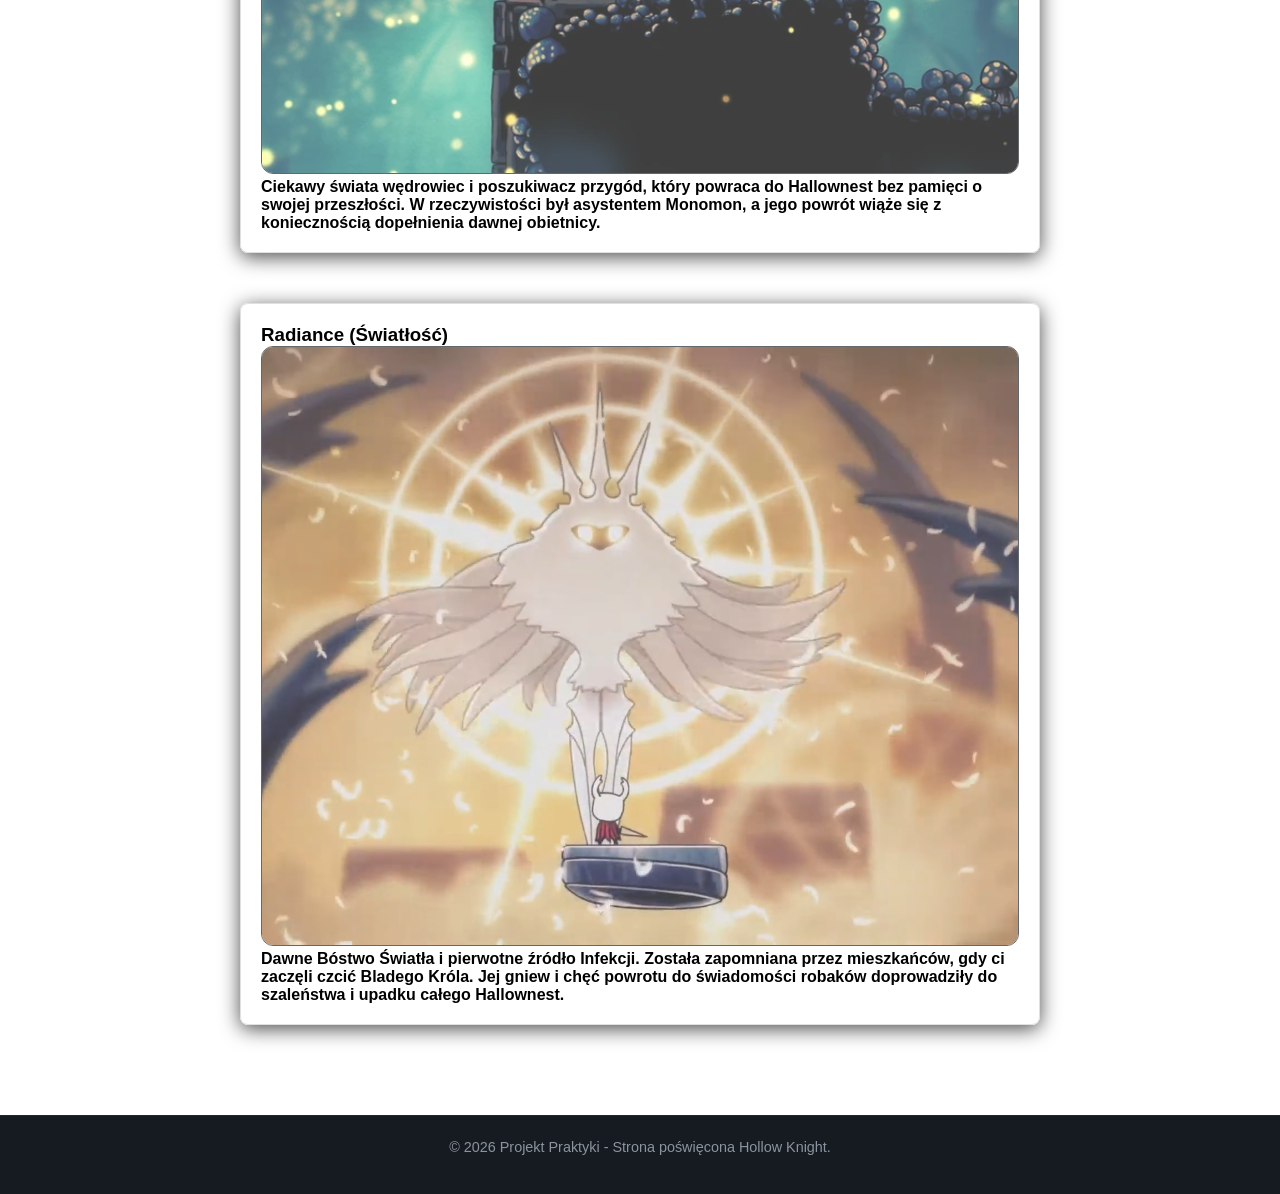
==== commit 70c2e7af: "Add files via upload" ====
--- a/about.html
+++ b/about.html
@@ -40,7 +40,7 @@
             <h2>Powrót Światłości i Wybuch Plagi:</h2>
             <h4>Rozwój królestwa odbył się jednak kosztem dawnej bogini Światłości (The Radiance), z której snów i światła czerpały dawne plemiona. Zapomniana przez owady Światłość postanowiła 
                 odzyskać władzę. Zaczęła nawiedzać sny mieszkańców Hallownest pod postacią złocistego blasku, zmuszając ich do szaleństwa i odbierając wolną wolę.
-                 Tak narodziła się Plaga (The Infection) ciało zainfekowanych owadów deformowało się, a ich umysły zamieniały  bezmyślne, agresywne instynkty.</h4>
+                 Tak narodziła się Plaga (The Infection) ciała zainfekowanych owadów deformowały się, a ich umysły zamieniały się bezmyślne, agresywne instynkty.</h4>
                  <h2>Projekt Naczyń i Stworzenie Hollow Knighta</h2>
                  <h4>Gdy tradycyjne metody zawiodły, Blady Król posunął się do ostateczności. Zszedł do najgłębszych otchłani królestwa (Void / Pustka) i wykorzystał jej czarną,
                      pozbawioną woli substancję do stworzenia tysięcy „Naczyń” (Vessels) swoich dzieci połączonych z Pustką.
@@ -52,11 +52,11 @@
 
                     <h4>-Nauczycielki Monomon </h4>
                     <h4>-Obserwatora Luriena</h4>
-                    <h4>-Bestii Herrah (Władczyni Deepnest)</h4>
+                    <h4>-Bestii Herrah</h4>
                     <h4> okazał się jednak skażony błędem. Hollow Knight nie był całkowicie pozbawiony emocji wykształcił więź z Bladym Królem. Ta drobna skaza wystarczyła,
                     by Światłość powoli przełamała jego opór. Plaga zaczęła wyciekać ze Świątyni, Król zniknął wraz ze swoim pałacem, a królestwo Hallownest ostatecznie popadło w ruinę.</h4>
                     <h2>Rola Rycerza i Prawdziwe Przeznaczenie</h2>
-                    <h4>Gra rozpoczyna się wiele lat po upadku królestwa. Główny bohater bezimienny Rycerz jest jednym z odrzuconych Naczyń, które przetrwały w Otwchłani i powróciły do Hallownest.
+                    <h4>Gra rozpoczyna się wiele lat po upadku królestwa. Główny bohater bezimienny Rycerz jest jednym z odrzuconych Naczyń, które przetrwały w otchłani i powróciły do Hallownest.
                      Jego zadaniem jest przemierzenie ruin, odnalezienie Śpiących, zniszczenie ich pieczęci i zmierzenie się z tragicznym losem swojego rodzeństwa oraz samej Światłości.</h4>    
                         <h2>Zakończenia Gry</h2> <hr>
                         <h2>Są 3 podstawowe zakończenia gry</h2>
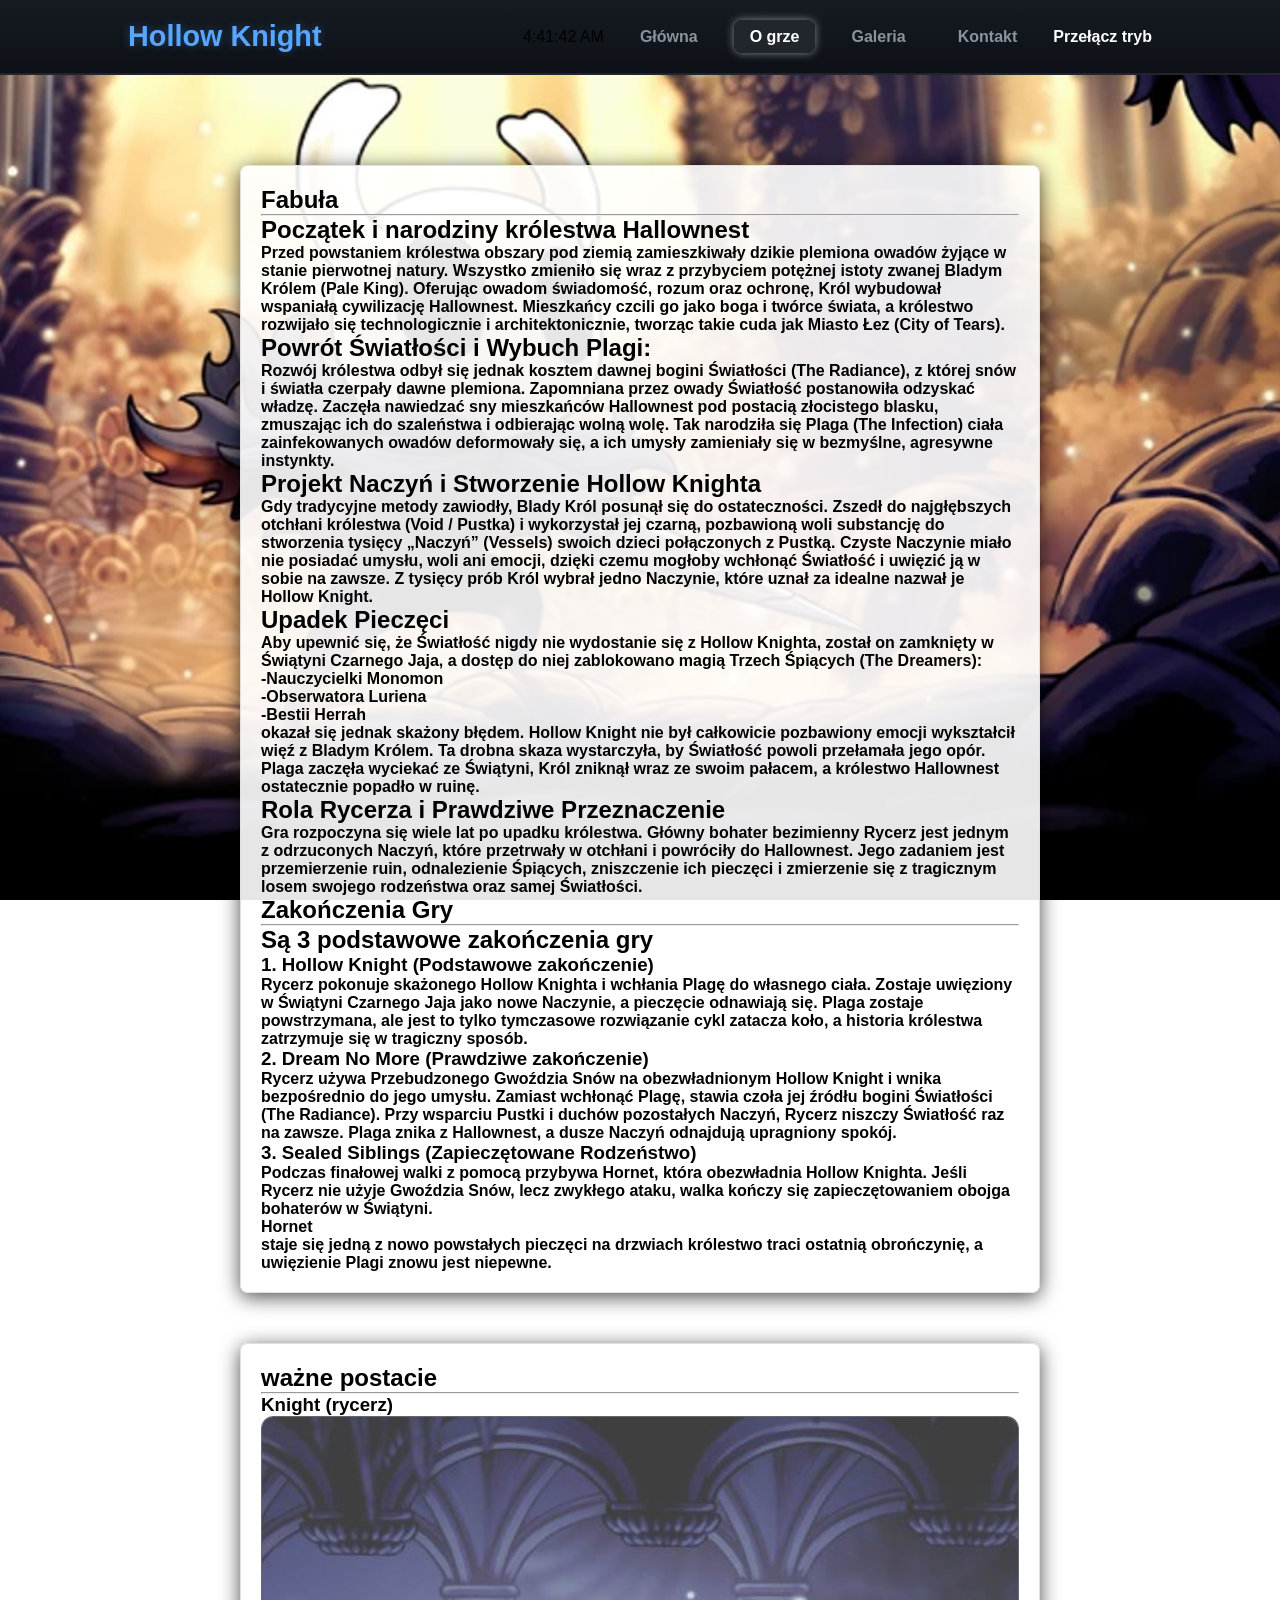
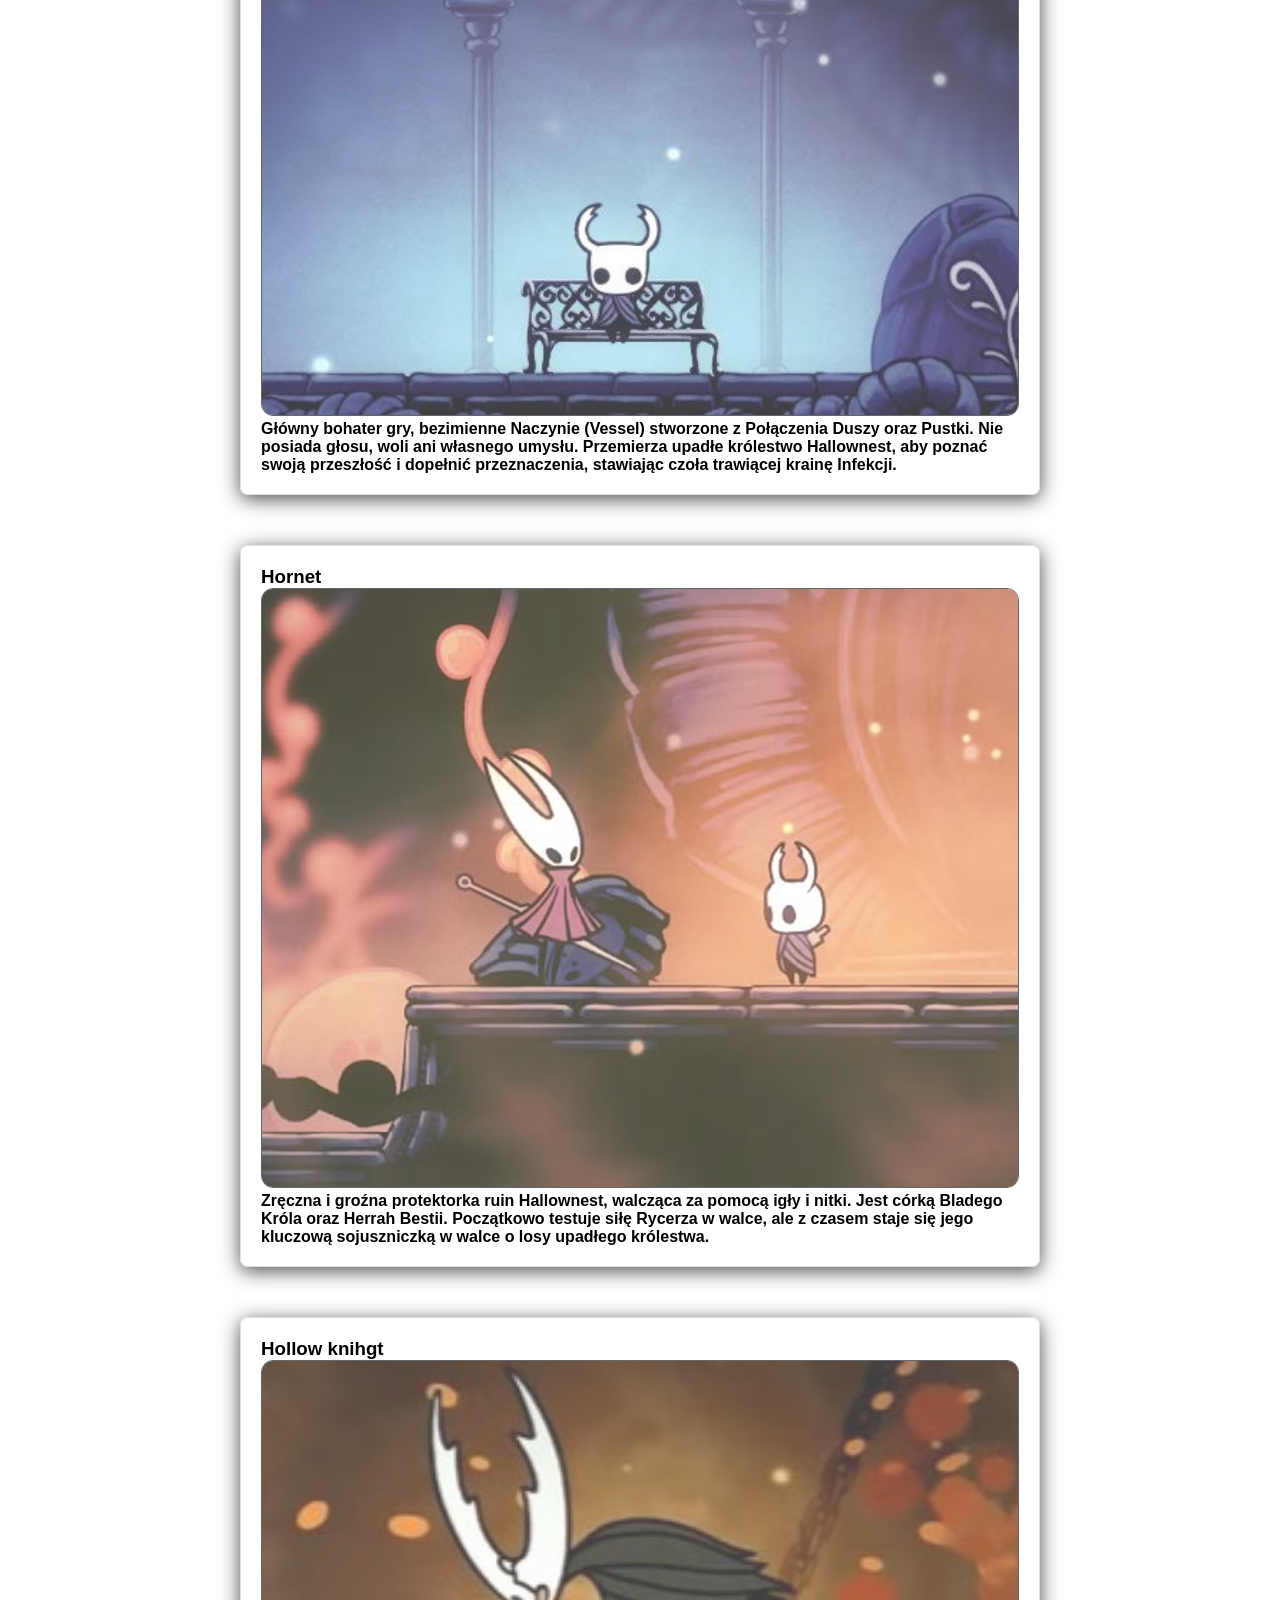
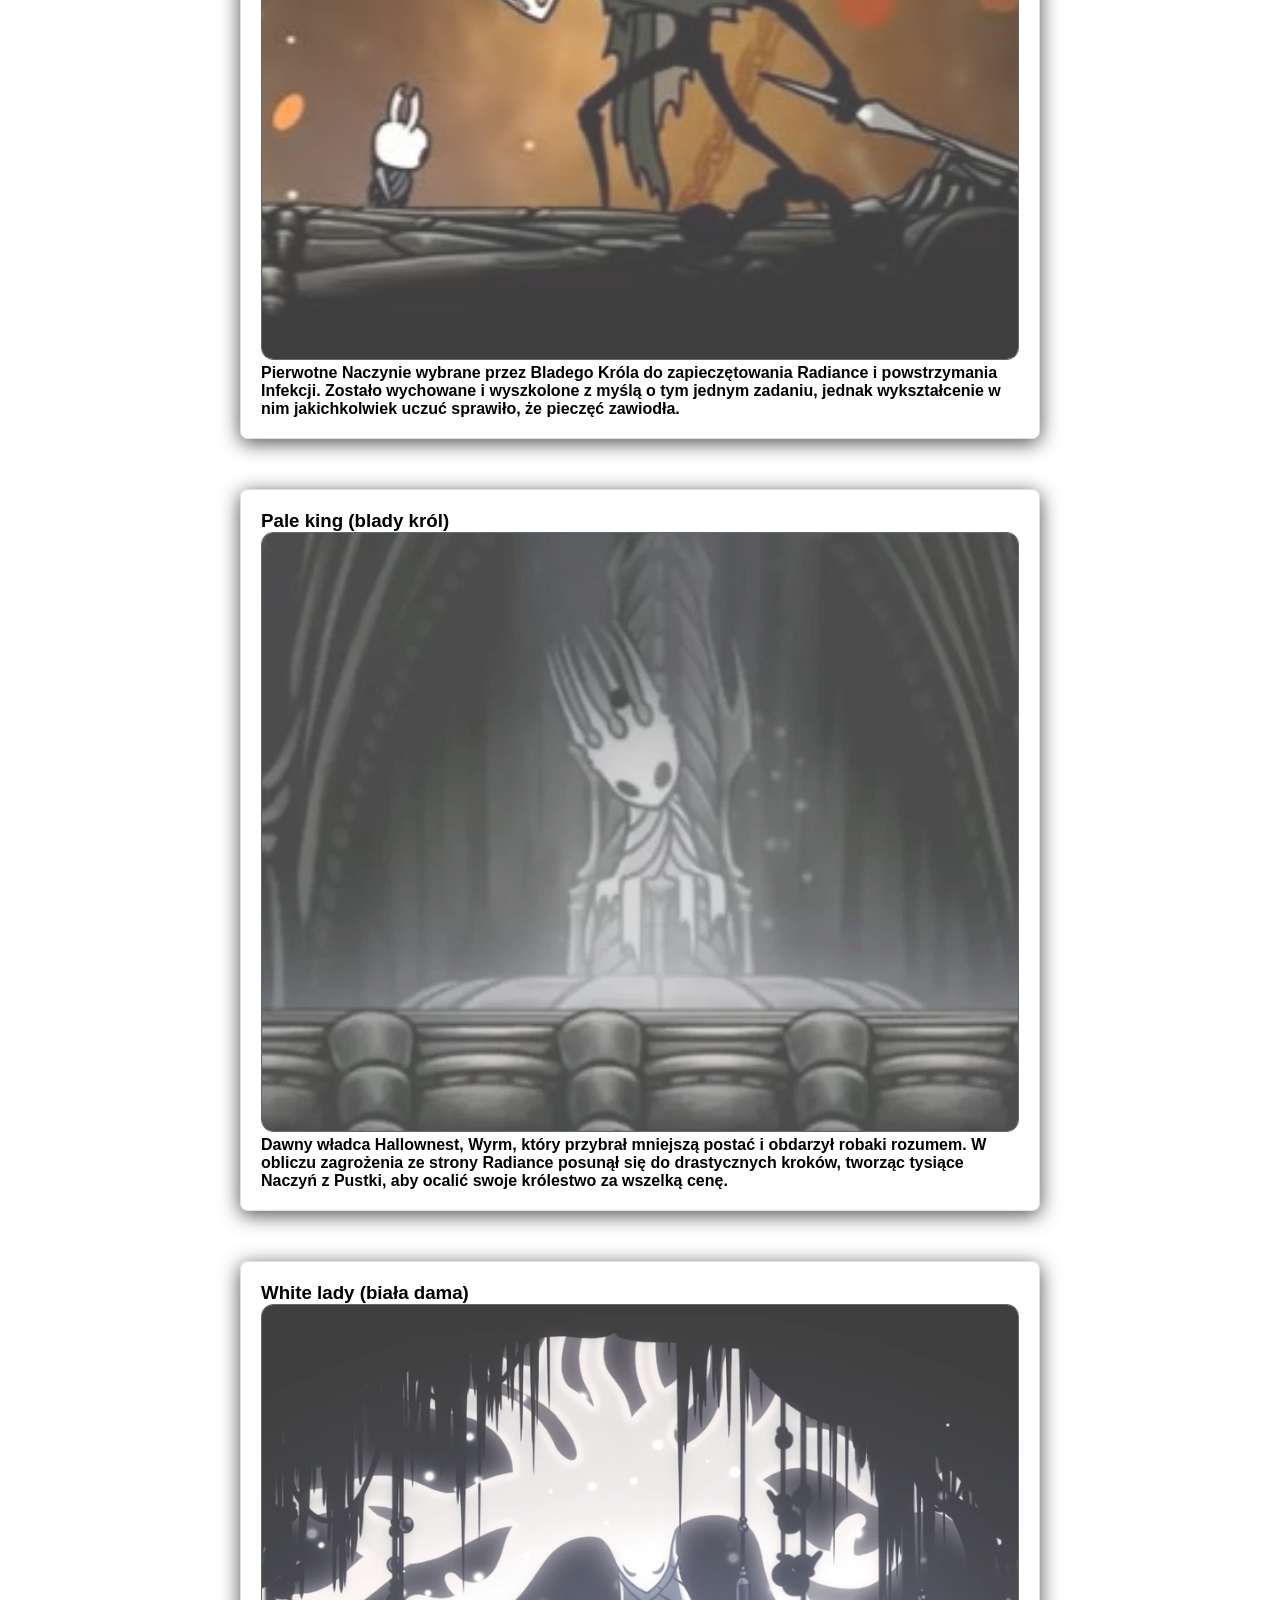
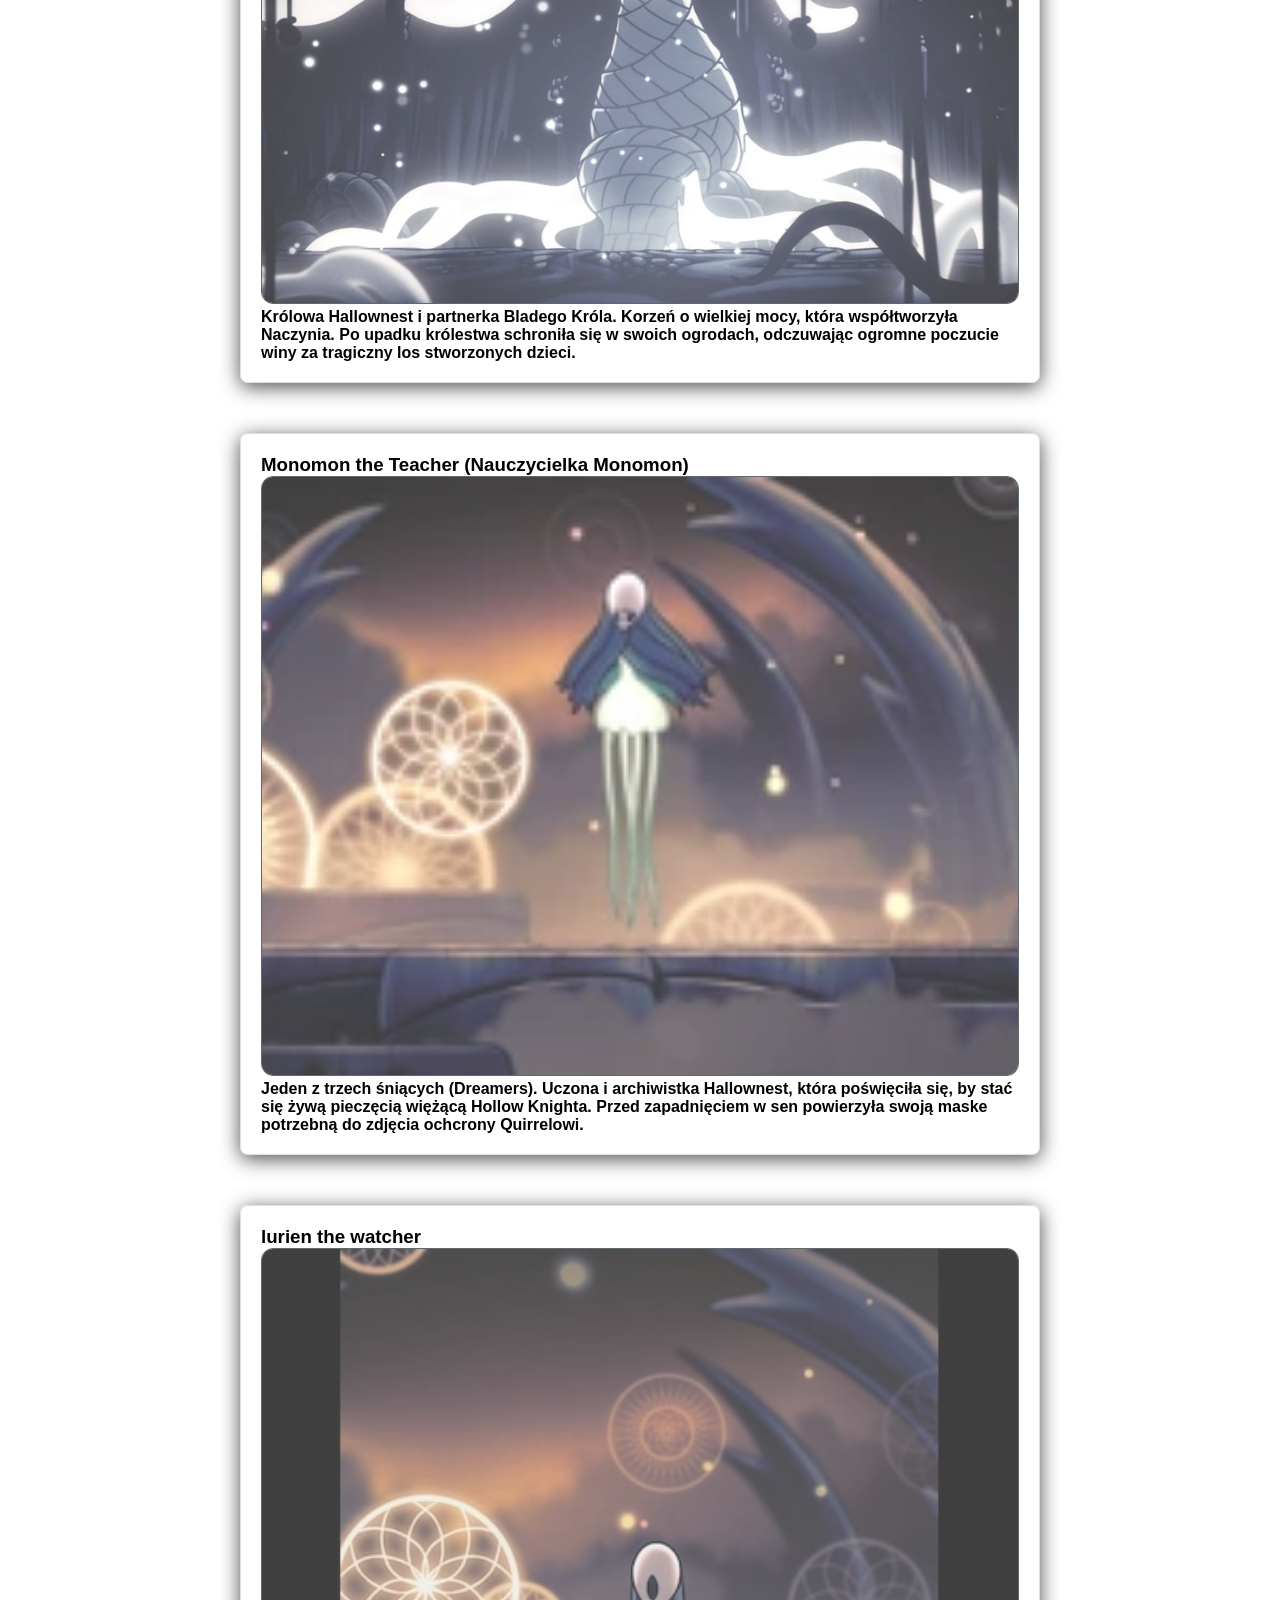
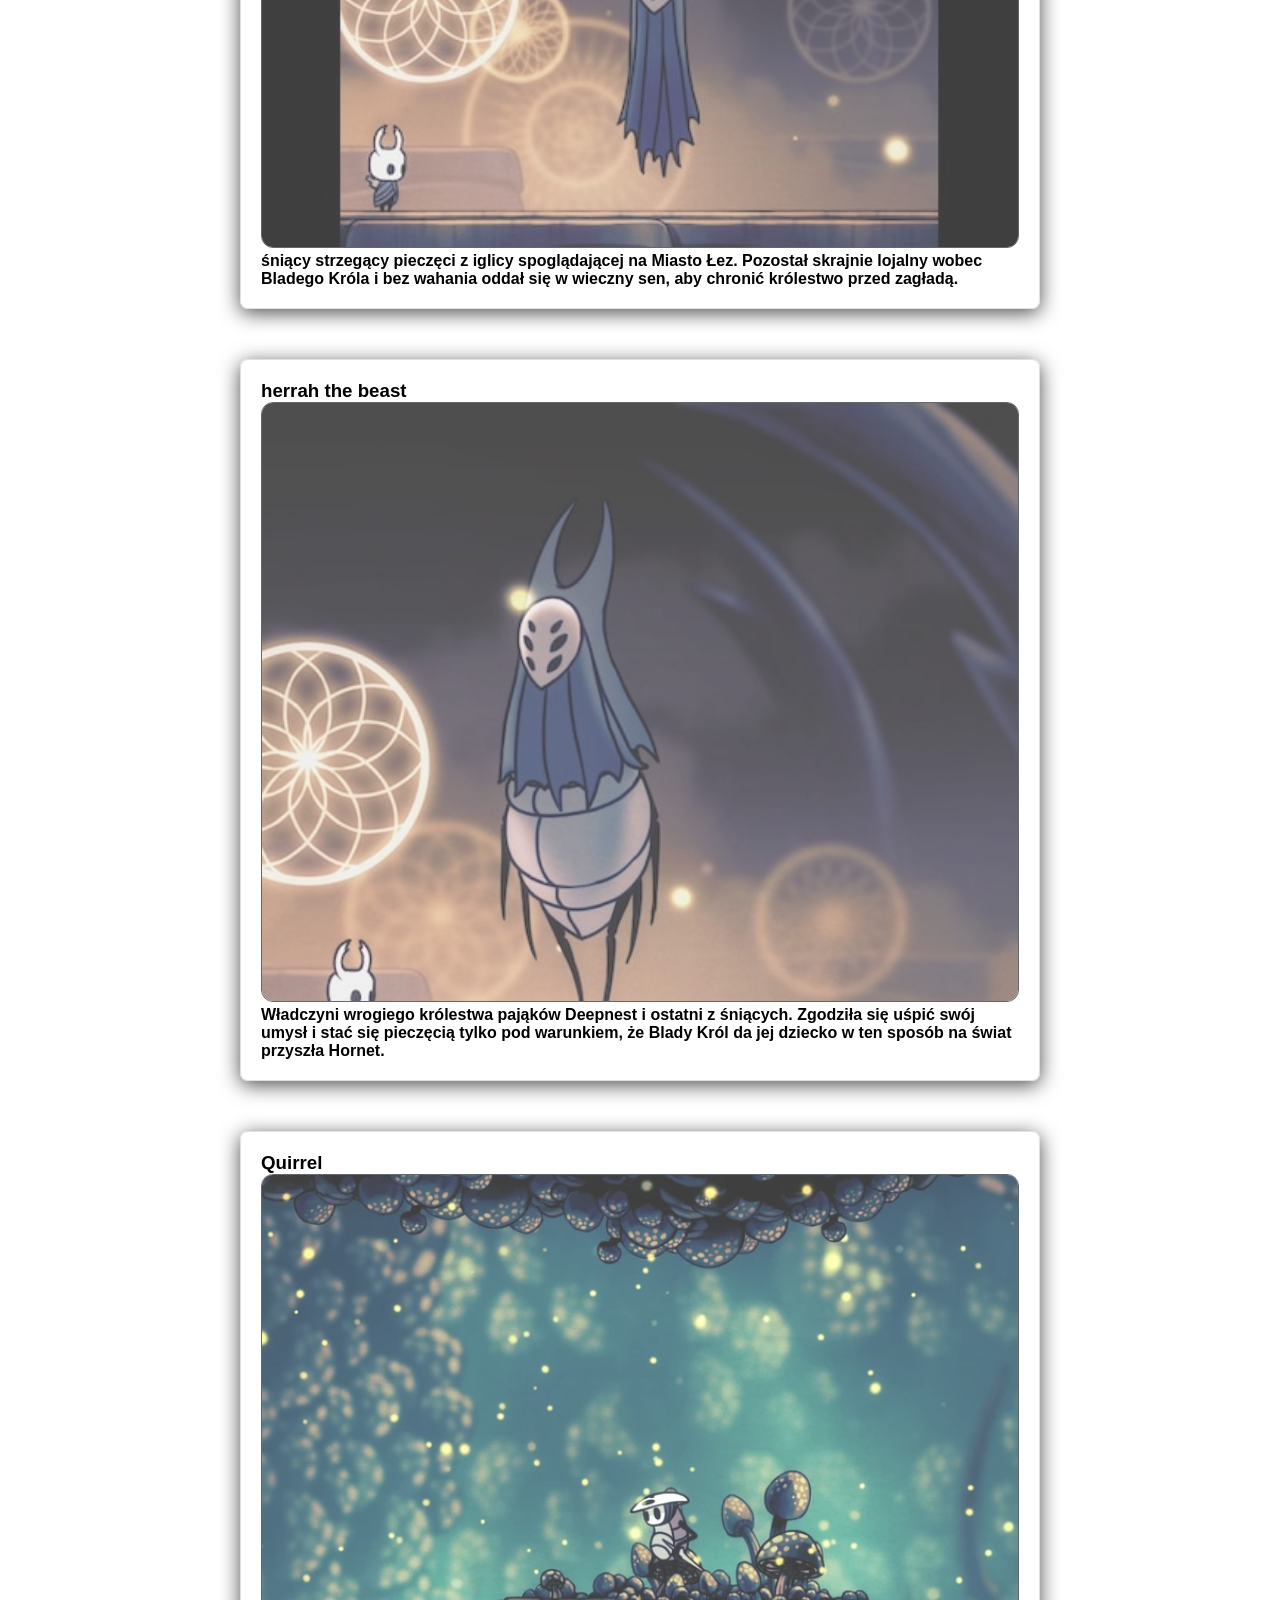
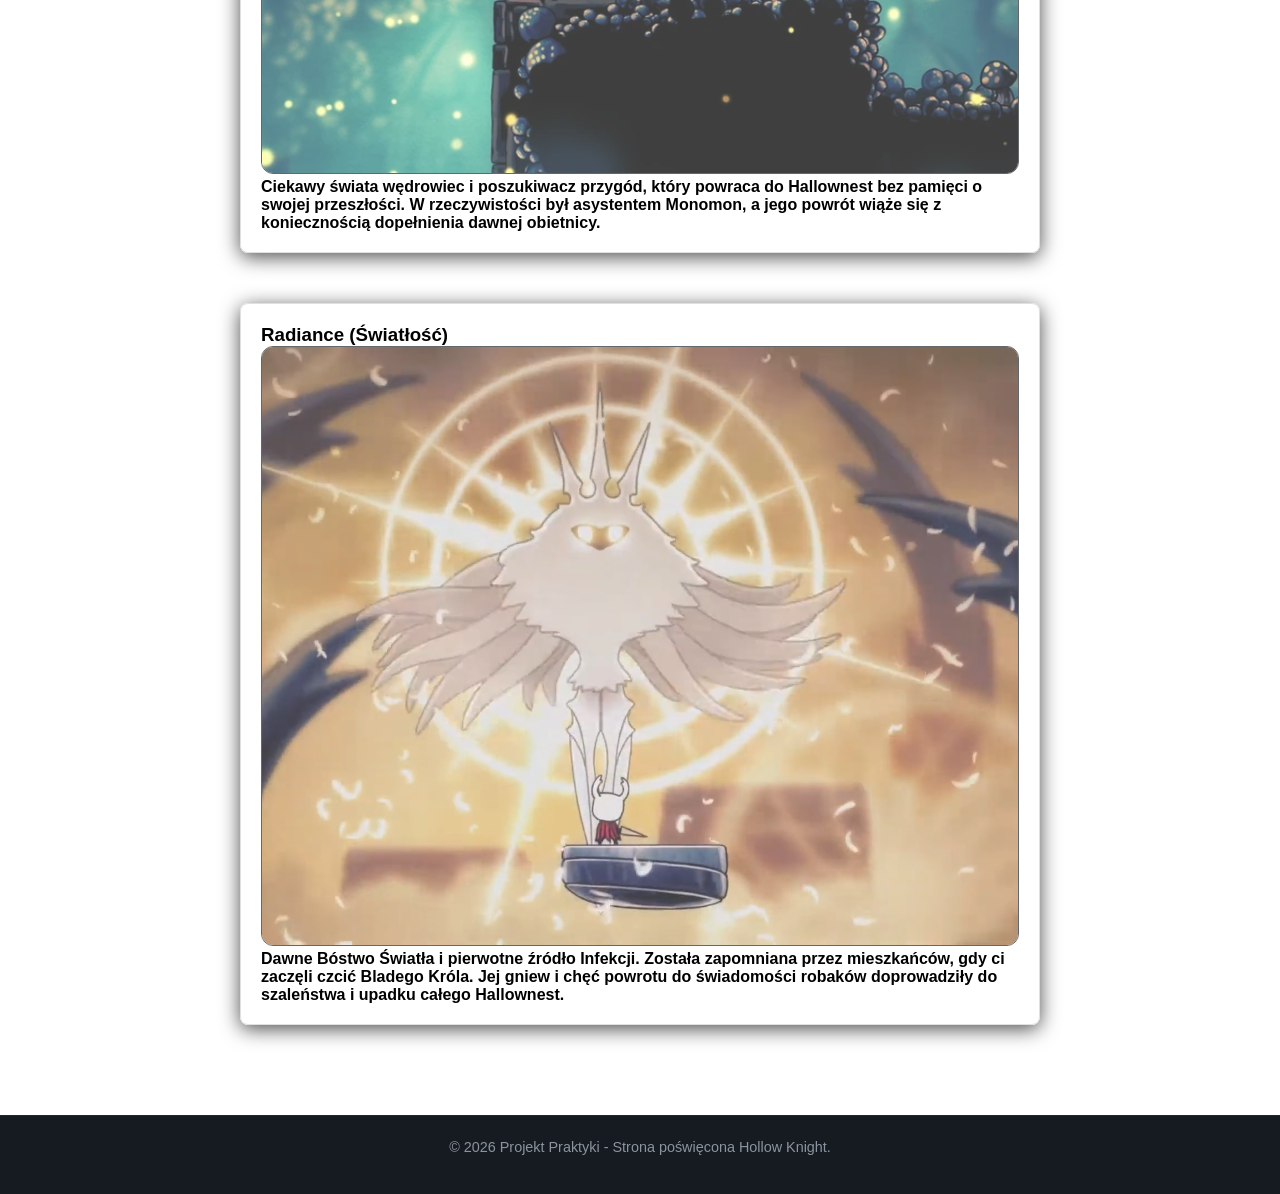
==== commit 80ff9666: "Add files via upload" ====
--- a/about.html
+++ b/about.html
@@ -40,7 +40,7 @@
             <h2>Powrót Światłości i Wybuch Plagi:</h2>
             <h4>Rozwój królestwa odbył się jednak kosztem dawnej bogini Światłości (The Radiance), z której snów i światła czerpały dawne plemiona. Zapomniana przez owady Światłość postanowiła 
                 odzyskać władzę. Zaczęła nawiedzać sny mieszkańców Hallownest pod postacią złocistego blasku, zmuszając ich do szaleństwa i odbierając wolną wolę.
-                 Tak narodziła się Plaga (The Infection) ciała zainfekowanych owadów deformowały się, a ich umysły zamieniały się bezmyślne, agresywne instynkty.</h4>
+                 Tak narodziła się Plaga (The Infection) ciała zainfekowanych owadów deformowały się, a ich umysły zamieniały się w bezmyślne, agresywne instynkty.</h4>
                  <h2>Projekt Naczyń i Stworzenie Hollow Knighta</h2>
                  <h4>Gdy tradycyjne metody zawiodły, Blady Król posunął się do ostateczności. Zszedł do najgłębszych otchłani królestwa (Void / Pustka) i wykorzystał jej czarną,
                      pozbawioną woli substancję do stworzenia tysięcy „Naczyń” (Vessels) swoich dzieci połączonych z Pustką.
